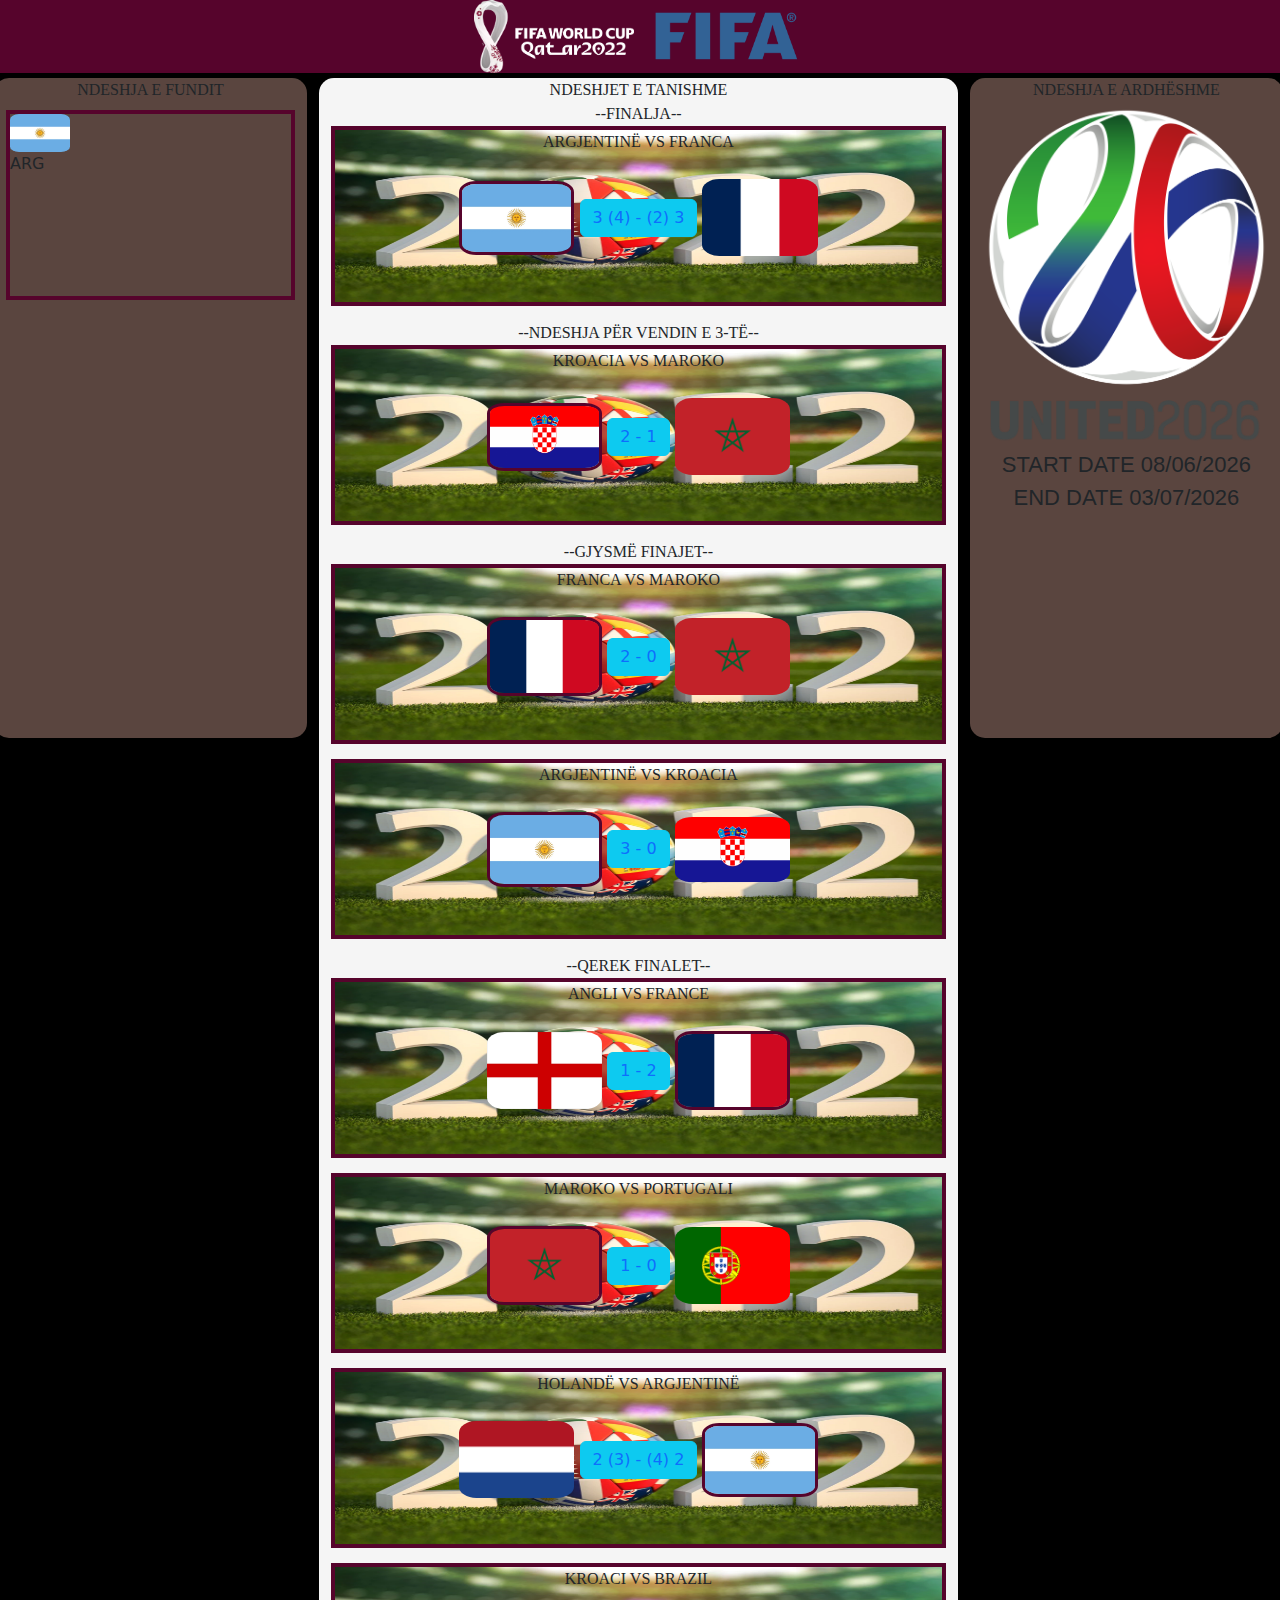
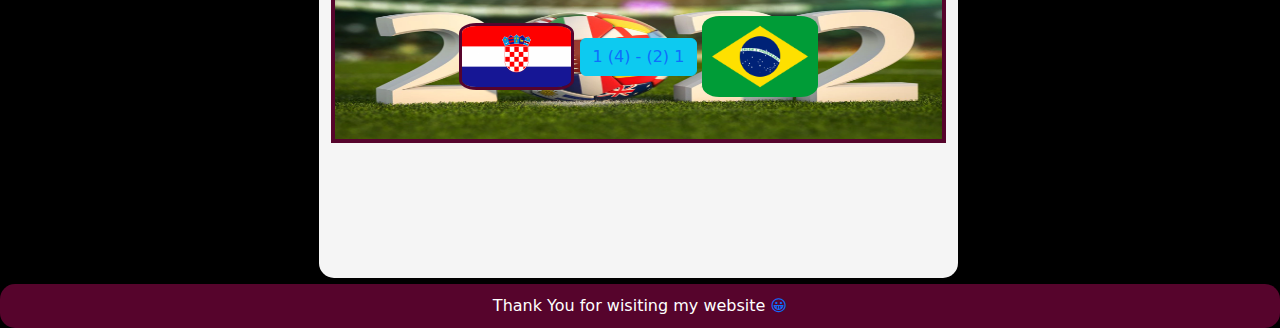
==== index.html @ ed60172e "Initial Commit" ====
<!DOCTYPE html>
<html lang="en">
  <head>
    <title>Katari 2022</title>
    <meta charset="utf-8">
    <link rel="stylesheet" href="Style.css">
    <link rel="stylesheet" href="bootstrap.css">
    <link rel="shortcut icon" href="Photos/FWCQ-2022.png">
    <meta name="viewport" content="width=device-width, initial-scale=1, shrink-to-fit=no">
    <!-- Google tag (gtag.js) -->
    <script async src="https://www.googletagmanager.com/gtag/js?id=G-WFWW0G0ND9"></script>
    <script>
      window.dataLayer = window.dataLayer || [];
      function gtag(){dataLayer.push(arguments);}
      gtag('js', new Date());

      gtag('config', 'G-WFWW0G0ND9');
    </script>
</head>
<body class="">

<div class="header">
	<a href="https://www.agonmustafa0.github.io/"><img id="header-logo" src="Photos/WorldCup.png"></a>
    <img id="Fifa-logo" src="Photos/FIFA.png">
</div>

<div class="row">
  <div class="column side"><p class="top-text">NDESHJA E FUNDIT</p>
    <div class="ndeshja-finale">
      <div class="arg-l">
        <img class="arg-l-final" src="Teams/Argentina/Flag.png">
          <p>ARG</p>
      </div>
    </div>
  </div>

  <div class="column middle"><p class="top-text">NDESHJET E TANISHME</p>
    <p class="teams-names">--FINALJA--</p>
    <div class="mid-games">
      <div class="box-mid-match">
        <p class="teams-names"> ARGJENTINË VS FRANCA</p>
          <div class="tm-and-res">
            <div class="home-team-mid">
              <img class="team-winner" src="Teams/Argentina/Flag.png">
            </div>
            <div class="result-box-button">
              <p class="button-res">
                <button type="button" class="btn btn-info"><a href="Argjentina-VS-Franca\Index.html" target="_blank">3 (4) - (2) 3</a></button>
              </p>
            </div>
            <div class="away-team-mid">
              <img class="team-losser" src="Teams/France/Flag.png">
            </div>
          </div>
      </div>
    </div>
    <p class="teams-names">--NDESHJA PËR VENDIN E 3-TË--</p>
    <div class="mid-games">
      <div class="box-mid-match">
        <p class="teams-names"> KROACIA VS MAROKO</p>
          <div class="tm-and-res">
            <div class="home-team-mid">
              <img class="team-winner" src="Teams/Croatia/Flag.png">
            </div>
            <div class="result-box-button">
              <p class="button-res">
                <button type="button" class="btn btn-info"><a href="#">2 - 1</a></button>
              </p>
            </div>
            <div class="away-team-mid">
              <img class="team-losser" src="Teams/Morocco/Flag.png">
            </div>
          </div>
      </div>
    </div>
    <p class="teams-names">--GJYSMË FINAJET--</p>
    <div class="mid-games">
      <div class="box-mid-match">
        <p class="teams-names"> FRANCA VS MAROKO</p>
          <div class="tm-and-res">
            <div class="home-team-mid">
              <img class="team-winner" src="Teams/France/Flag.png">
            </div>
            <div class="result-box-button">
              <p class="button-res">
                <button type="button" class="btn btn-info"><a href="#">2 - 0</a></button>
              </p>
            </div>
            <div class="away-team-mid">
              <img class="team-losser" src="Teams/Morocco/Flag.png">
            </div>
          </div>
      </div>
    </div>
    <div class="mid-games">
      <div class="box-mid-match">
        <p class="teams-names"> ARGJENTINË VS KROACIA</p>
          <div class="tm-and-res">
            <div class="home-team-mid">
              <img class="team-winner" src="Teams/Argentina/Flag.png">
            </div>
            <div class="result-box-button">
              <p class="button-res">
                <button type="button" class="btn btn-info"><a href="#">3 - 0</a></button>
              </p>
            </div>
            <div class="away-team-mid">
              <img class="team-losser" src="Teams/Croatia/Flag.png">
            </div>
          </div>
      </div>
    </div>
    <p class="teams-names">--QEREK FINALET--</p>
    <div class="mid-games">
      <div class="box-mid-match">
        <p class="teams-names"> ANGLI VS FRANCE</p>
          <div class="tm-and-res">
            <div class="home-team-mid">
              <img class="team-losser" src="Teams/England/Flag.png">
            </div>
            <div class="result-box-button">
              <p class="button-res">
                <button type="button" class="btn btn-info"><a href="#">1 - 2</a></button>
              </p>
            </div>
            <div class="away-team-mid">
              <img class="team-winner" src="Teams/France/Flag.png">
            </div>
          </div>
      </div>
    </div>
    <div class="mid-games">
      <div class="box-mid-match">
        <p class="teams-names"> MAROKO VS PORTUGALI</p>
          <div class="tm-and-res">
            <div class="home-team-mid">
              <img class="team-winner" src="Teams/Morocco/Flag.png">
            </div>
            <div class="result-box-button">
              <p class="button-res">
                <button type="button" class="btn btn-info"><a href="#">1 - 0</a></button>
              </p>
            </div>
            <div class="away-team-mid">
              <img class="team-losser" src="Teams/Portugal/Flag.png">
            </div>
          </div>
      </div>
    </div><div class="mid-games">
      <div class="box-mid-match">
        <p class="teams-names"> HOLANDË VS ARGJENTINË</p>
          <div class="tm-and-res">
            <div class="home-team-mid">
              <img class="team-losser" src="Teams/Netherlands/Flag.png">
            </div>
            <div class="result-box-button">
              <p class="button-res">
                <button type="button" class="btn btn-info"><a href="#">2 (3) - (4) 2</a></button>
              </p>
            </div>
            <div class="away-team-mid">
              <img class="team-winner" src="Teams/Argentina/Flag.png">
            </div>
          </div>
      </div>
    </div>
    <div class="mid-games">
      <div class="box-mid-match">
        <p class="teams-names"> KROACI VS BRAZIL</p>
          <div class="tm-and-res">
            <div class="home-team-mid">
              <img class="team-winner" src="Teams/Croatia/Flag.png">
            </div>
            <div class="result-box-button">
              <p class="button-res">
                <button type="button" class="btn btn-info"><a href="#">1 (4) - (2) 1</a></button>
              </p>
            </div>
            <div class="away-team-mid">
              <img class="team-losser" src="Teams/Brazil/Flag.png">
            </div>
          </div>
      </div>
    </div>
  </div>

  <div class="column side"><p class="top-text">NDESHJA E ARDHËSHME</p>
    <div class="logo-dates-2026">
      <img id="wc-2026-logo" src="/Photos/wc-2026.png">
        <p id="dates-2026">START DATE 08/06/2026</p>
        <p id="dates-2026">END DATE 03/07/2026</p>
    </div>
  </div>
</div>

<div class="footer">
  <p class="footer-paragraph">Thank You for wisiting my website <a href="https://www.youtube.com/watch?v=dQw4w9WgXcQ" target="_blank"> &#128512;</a></p>
</div>

</body>
</html>
---- Style.css ----
* {
    box-sizing: border-box;
  }
  
  body {
    background-color: black !important;
  }
  
  .header {
    background-color: #56042C;
    padding: 0px;
    text-align: center;
    font-size: 35px;
    margin-bottom: 5px;
    width: 100%;
  }
  
  /* Create three unequal columns that floats next to each other */
  .column {
    float: left;
    height: 1800px;
    border-radius: 15px;
    margin: 6px;
  }
  
  /* Left and right column */
  .column.side {
    width: 24%;
    height: 660px;
    min-width: 10%;
    background-color: rgb(90, 69, 63);
  }
  
  /* Middle column */
  .column.middle {
    width: 49%;
    float: left;
    background-color: whitesmoke;
  }
  
  /* Clear floats after the columns */
  .row:after {
    content: "";
    display: table;
    clear: both;
    margin-right: 0 !important;
  }
  
  .footer {
    background-color: #56042C;
    padding: 10px;
    text-align: center;
    border: 10px;
    border-radius: 15px;
  }

  .top-text {
    text-align: center;
    margin: 0px;
    font-family: didot, serif;
    font-size: auto;
  }

  a:link { 
    text-decoration: none; 
  }

  p {
    margin: 0 !important;
  }

  .footer-paragraph {
    color: #fff;
  }

  .button-res {
    text-align: center;
  }

  .img {
    height: auto !important;
  }
  
  /* Responsive layout - makes the three columns stack on top of each other instead of next to each other */
  @media (max-width: 600px) {
    .column.side, .column.middle {
      width: 100%;
    }
  }


  #header-logo {
    width: 160px;
  }

  #Fifa-logo {
    width: 160px;
  }

  .mid-games {
    border: 4px solid #56042C;
    height: 10%;
    margin-bottom: 15px;
    background-image: url(Background-images/back-img.jpeg);
    background-size: 100% 100%;
  }

  .teams-names {
    font-family: bradley hand, cursive;
    text-align: center;
  }

  .home-team-mid {
    text-align: middle;
    width: 19%;
    max-width: 150px;
    display: inline-block;
    position: relative;
  }

  .away-team-mid {
    text-align: right;
    width: 19%;
    max-width: 150px;
    display: inline-block;
  }

  .button-info-mid {
    text-align: center;
  }

  .box-mid-match {
    width: 100%;
    max-width: 100%;
    height: 100%;
    max-height: 100%;
    text-align: center;
  }

  .team-losser {
    height: auto;
    max-height: 100%;
    width: auto;
    max-width: 100%;
    border-radius: 15%;
  }

  .team-winner {
    height: auto;
    max-height: 100%;
    width: auto;
    max-width: 100%;
    border-radius: 15%;
    border: 3px #56042C solid;
    text-align: center;
  }

  .result-box-button {
    display: inline-table;
    align-items: middle !important;
    text-align: center;
    width: auto;
    height: auto;
  }

  .button-info-mid {
    display: inline;
    text-align: top;
  }

  .tm-and-res {
    position: relative;
    top: 15%;
  }

  .bck-img {
    background-image: inherit;
  }

  #wc-2026-logo {
    max-width: 100%;
    text-align: center;
    margin-top:;
  }

  #dates-2026 {
    font-family: 'Kelson Bold', sans-serif;
    font-size: 22px;
    margin-top: 30px 0 30px 0;
    text-align: center;
  }

  .logo-dates-2026 {
    text-align: center;
  }

  .arg-l-final {
    width: 60px;
    border-radius: 15%;
  }

  .ndeshja-finale {
    border: 4px solid #56042C;
    height: 190px;
    margin-top: 3%;
  }

  .arg-l {
    text-align: left;
  }
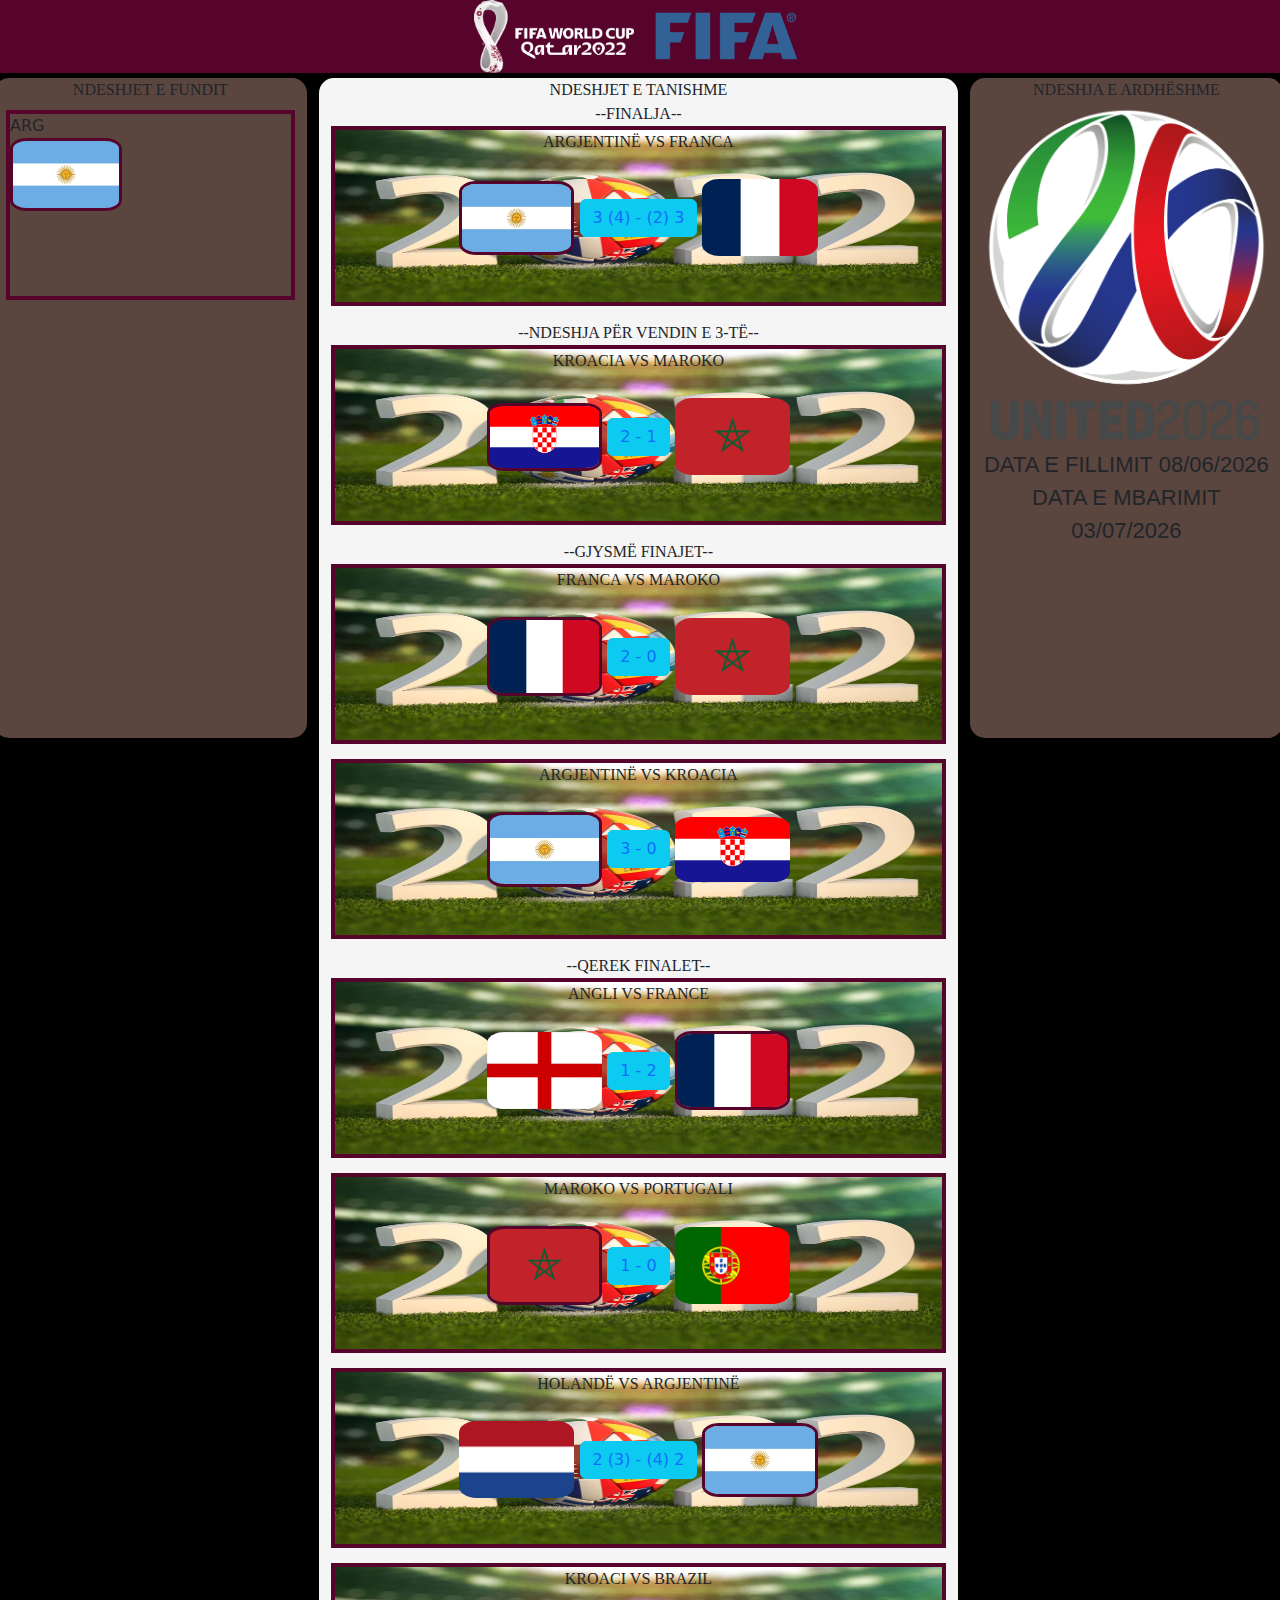
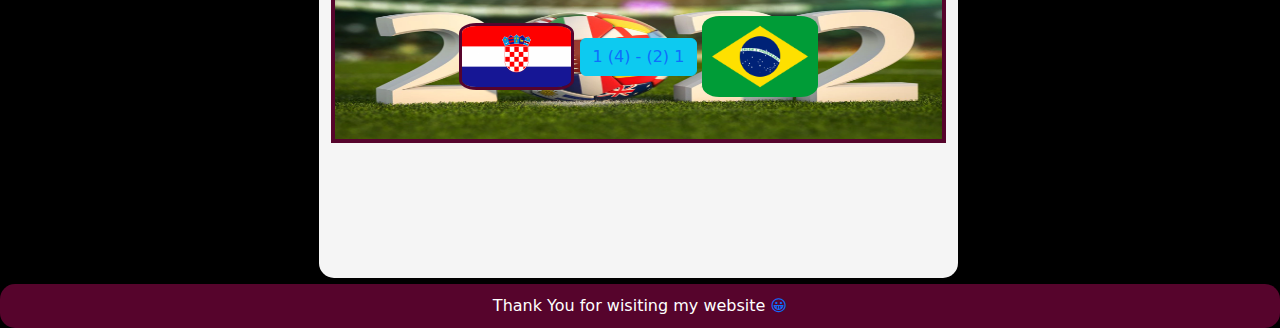
==== commit 89934951: "Initial commit" ====
--- a/index.html
+++ b/index.html
@@ -20,16 +20,16 @@
 <body class="">
 
 <div class="header">
-	<a href="https://www.agonmustafa0.github.io/"><img id="header-logo" src="Photos/WorldCup.png"></a>
+	<a href="#"><img id="header-logo" src="Photos/WorldCup.png"></a>
     <img id="Fifa-logo" src="Photos/FIFA.png">
 </div>
 
 <div class="row">
-  <div class="column side"><p class="top-text">NDESHJA E FUNDIT</p>
-    <div class="ndeshja-finale">
+  <div class="column side"><p class="top-text">NDESHJET E FUNDIT</p>
+    <div class="left-side-box">
+      <p>ARG</p>
       <div class="arg-l">
-        <img class="arg-l-final" src="Teams/Argentina/Flag.png">
-          <p>ARG</p>
+        <img class="team-winner-left-side" src="Teams/Argentina/Flag.png">
       </div>
     </div>
   </div>
@@ -45,7 +45,7 @@
             </div>
             <div class="result-box-button">
               <p class="button-res">
-                <button type="button" class="btn btn-info"><a href="Argjentina-VS-Franca\Index.html" target="_blank">3 (4) - (2) 3</a></button>
+                <button type="button" class="btn btn-info"><a href="Argjentina-VS-Franca.html" target="_blank">3 (4) - (2) 3</a></button>
               </p>
             </div>
             <div class="away-team-mid">
@@ -187,8 +187,8 @@
   <div class="column side"><p class="top-text">NDESHJA E ARDHËSHME</p>
     <div class="logo-dates-2026">
       <img id="wc-2026-logo" src="/Photos/wc-2026.png">
-        <p id="dates-2026">START DATE 08/06/2026</p>
-        <p id="dates-2026">END DATE 03/07/2026</p>
+        <p id="dates-2026">DATA E FILLIMIT 08/06/2026</p>
+        <p id="dates-2026">DATA E MBARIMIT 03/07/2026</p>
     </div>
   </div>
 </div>
--- a/Style.css
+++ b/Style.css
@@ -177,6 +177,16 @@
     background-image: inherit;
   }
 
+  .mid-games-info {
+    border: 4px solid #56042C;
+    height: 95%;
+    margin-bottom: 15px;
+    background-image: url(Background-images/back-img.jpeg);
+    background-size: 100%;
+    position: relative;
+    top: 1%;
+  }
+
   #wc-2026-logo {
     max-width: 100%;
     text-align: center;
@@ -192,19 +202,25 @@
 
   .logo-dates-2026 {
     text-align: center;
-  }
-
-  .arg-l-final {
-    width: 60px;
-    border-radius: 15%;
-  }
-
-  .ndeshja-finale {
+    height: 30%;
+  }
+
+  .left-side-box {
     border: 4px solid #56042C;
     height: 190px;
     margin-top: 3%;
   }
 
+  .team-winner-left-side {
+    height: auto;
+    max-height: 40%;
+    width: auto;
+    max-width: 40%;
+    border-radius: 15%;
+    border: 3px #56042C solid;
+    text-align: center;
+  }
+
   .arg-l {
     text-align: left;
   }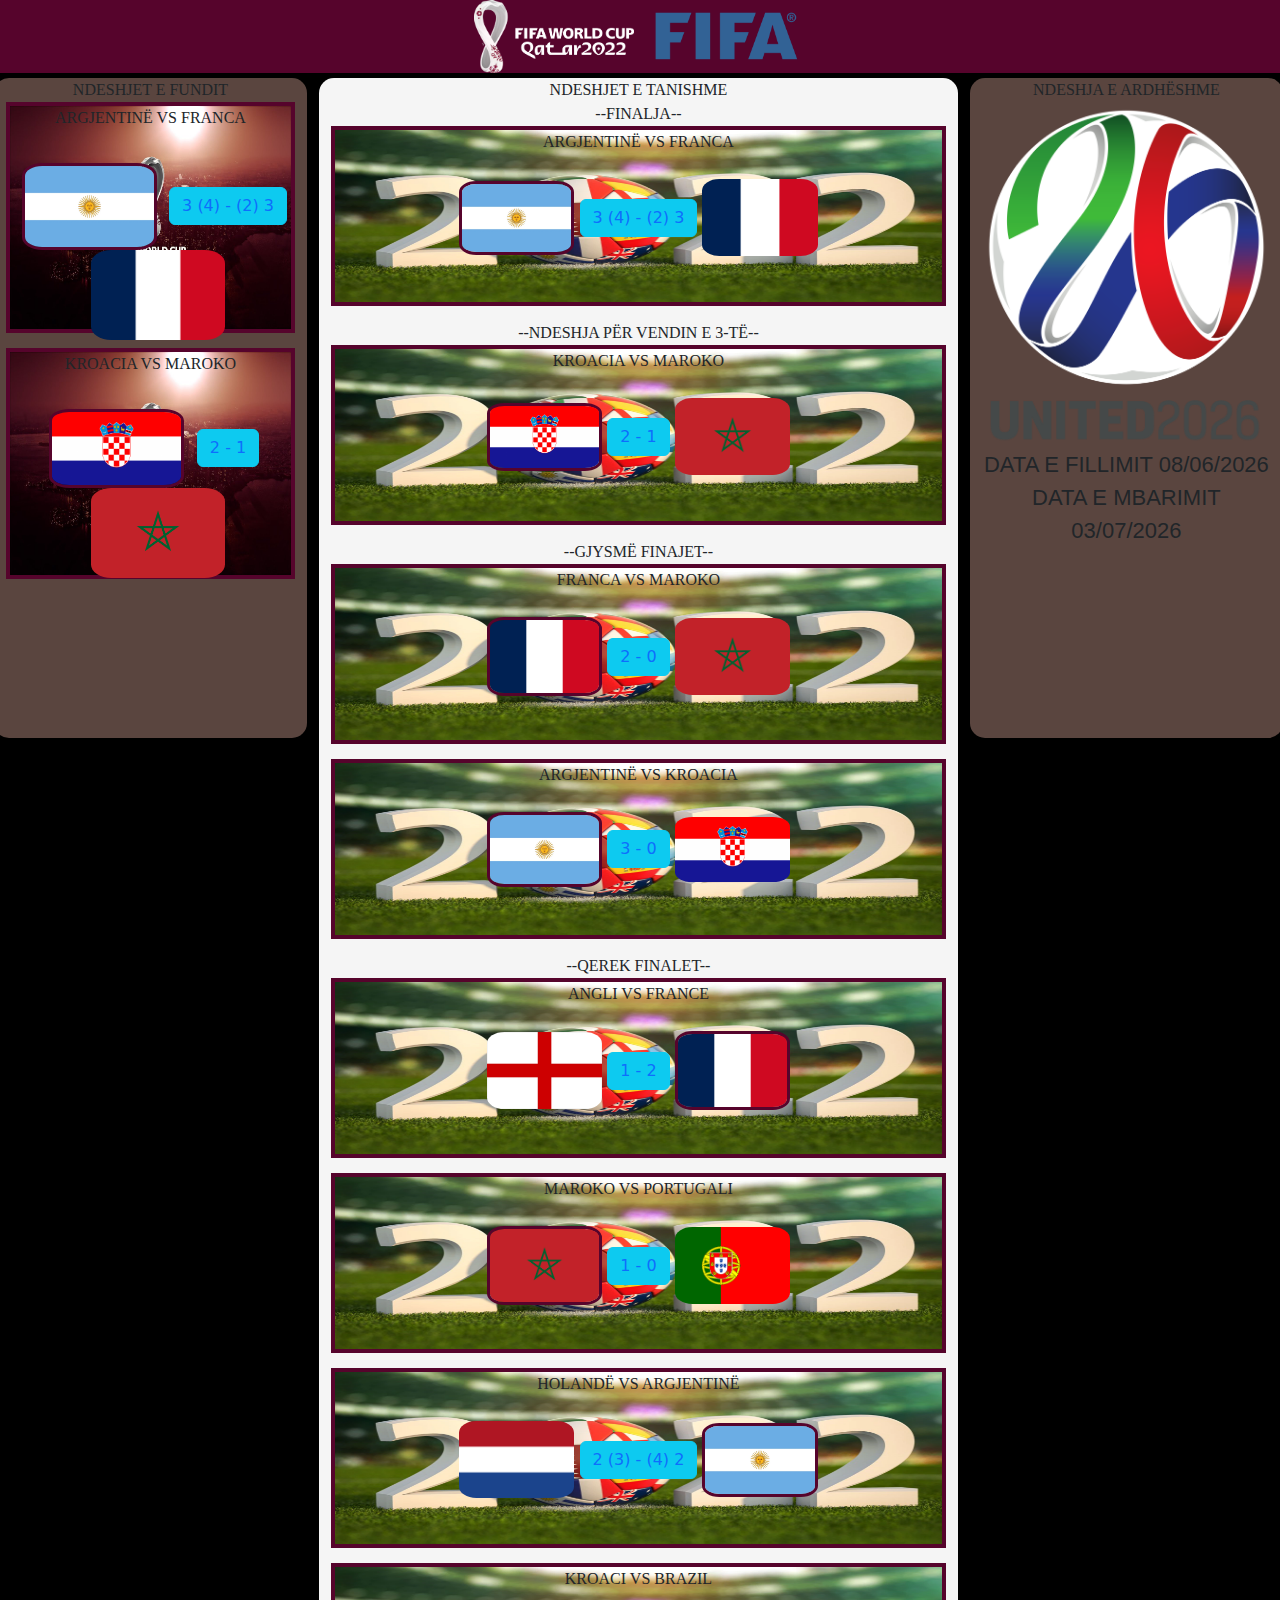
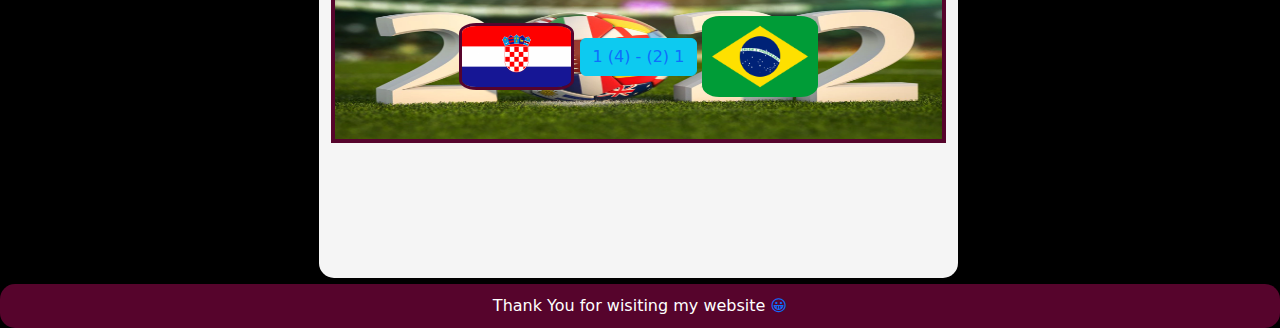
==== commit 908110d9: "Initial commit" ====
--- a/index.html
+++ b/index.html
@@ -17,7 +17,7 @@
       gtag('config', 'G-WFWW0G0ND9');
     </script>
 </head>
-<body class="">
+<body id="katari-2022">
 
 <div class="header">
 	<a href="#"><img id="header-logo" src="Photos/WorldCup.png"></a>
@@ -26,10 +26,40 @@
 
 <div class="row">
   <div class="column side"><p class="top-text">NDESHJET E FUNDIT</p>
-    <div class="left-side-box">
-      <p>ARG</p>
-      <div class="arg-l">
-        <img class="team-winner-left-side" src="Teams/Argentina/Flag.png">
+    <div class="left-games">
+      <div class="left-side-box">
+        <p class="teams-names"> ARGJENTINË VS FRANCA</p>
+          <div class="tm-and-res">
+            <div class="home-team-l">
+              <img class="team-winner-left-side" src="Teams/Argentina/Flag.png">
+            </div>
+            <div class="result-box-button">
+              <p class="button-res">
+                <button type="button" class="btn btn-info"><a href="Argjentina-VS-Franca.html" target="_blank">3 (4) - (2) 3</a></button>
+              </p>
+            </div>
+            <div class="away-team-l">
+              <img class="team-losser-left-side" src="Teams/France/Flag.png">
+            </div>
+          </div>
+      </div>
+    </div>
+    <div class="left-games">
+      <div class="left-side-box">
+        <p class="teams-names"> KROACIA VS MAROKO</p>
+          <div class="tm-and-res">
+            <div class="home-team-l">
+              <img class="team-winner-left-side" src="Teams/Croatia/Flag.png">
+            </div>
+            <div class="result-box-button">
+              <p class="button-res">
+                <button type="button" class="btn btn-info"><a href="Argjentina-VS-Franca.html" target="_blank">2 - 1</a></button>
+              </p>
+            </div>
+            <div class="away-team-l">
+              <img class="team-losser-left-side" src="Teams/Morocco/Flag.png">
+            </div>
+          </div>
       </div>
     </div>
   </div>
--- a/Style.css
+++ b/Style.css
@@ -31,7 +31,6 @@
     background-color: rgb(90, 69, 63);
   }
   
-  /* Middle column */
   .column.middle {
     width: 49%;
     float: left;
@@ -81,7 +80,6 @@
     height: auto !important;
   }
   
-  /* Responsive layout - makes the three columns stack on top of each other instead of next to each other */
   @media (max-width: 600px) {
     .column.side, .column.middle {
       width: 100%;
@@ -173,24 +171,9 @@
     top: 15%;
   }
 
-  .bck-img {
-    background-image: inherit;
-  }
-
-  .mid-games-info {
-    border: 4px solid #56042C;
-    height: 95%;
-    margin-bottom: 15px;
-    background-image: url(Background-images/back-img.jpeg);
-    background-size: 100%;
-    position: relative;
-    top: 1%;
-  }
-
   #wc-2026-logo {
     max-width: 100%;
     text-align: center;
-    margin-top:;
   }
 
   #dates-2026 {
@@ -205,22 +188,52 @@
     height: 30%;
   }
 
+  .left-games {
+    border: 4px solid #56042C;
+    height: 35%;
+    margin-bottom: 15px;
+    background-image: url(Background-images/bck.jpg);
+    background-size: 100% 100%;
+  }
+
+  .team-winner-left-side {
+    height: auto;
+    max-height: 90%;
+    width: auto;
+    max-width: 90%;
+    border-radius: 15%;
+    border: 3px #56042C solid;
+    text-align: center;
+  }
+
+  .team-losser-left-side {
+    height: auto;
+    max-height: 90%;
+    width: auto;
+    max-width: 90%;
+    border-radius: 15%;
+    text-align: center;
+  }
+
+  .home-team-l {
+    text-align: middle;
+    width: 95%;
+    max-width: 150px;
+    display: inline-block;
+    position: relative;
+  }
+
+  .away-team-l {
+    text-align: right;
+    width: 95%;
+    max-width: 150px;
+    display: inline-block;
+  }
+
   .left-side-box {
-    border: 4px solid #56042C;
-    height: 190px;
-    margin-top: 3%;
-  }
-
-  .team-winner-left-side {
-    height: auto;
-    max-height: 40%;
-    width: auto;
-    max-width: 40%;
-    border-radius: 15%;
-    border: 3px #56042C solid;
-    text-align: center;
-  }
-
-  .arg-l {
-    text-align: left;
+    width: 100%;
+    max-width: 100%;
+    height: 100%;
+    max-height: 100%;
+    text-align: center;
   }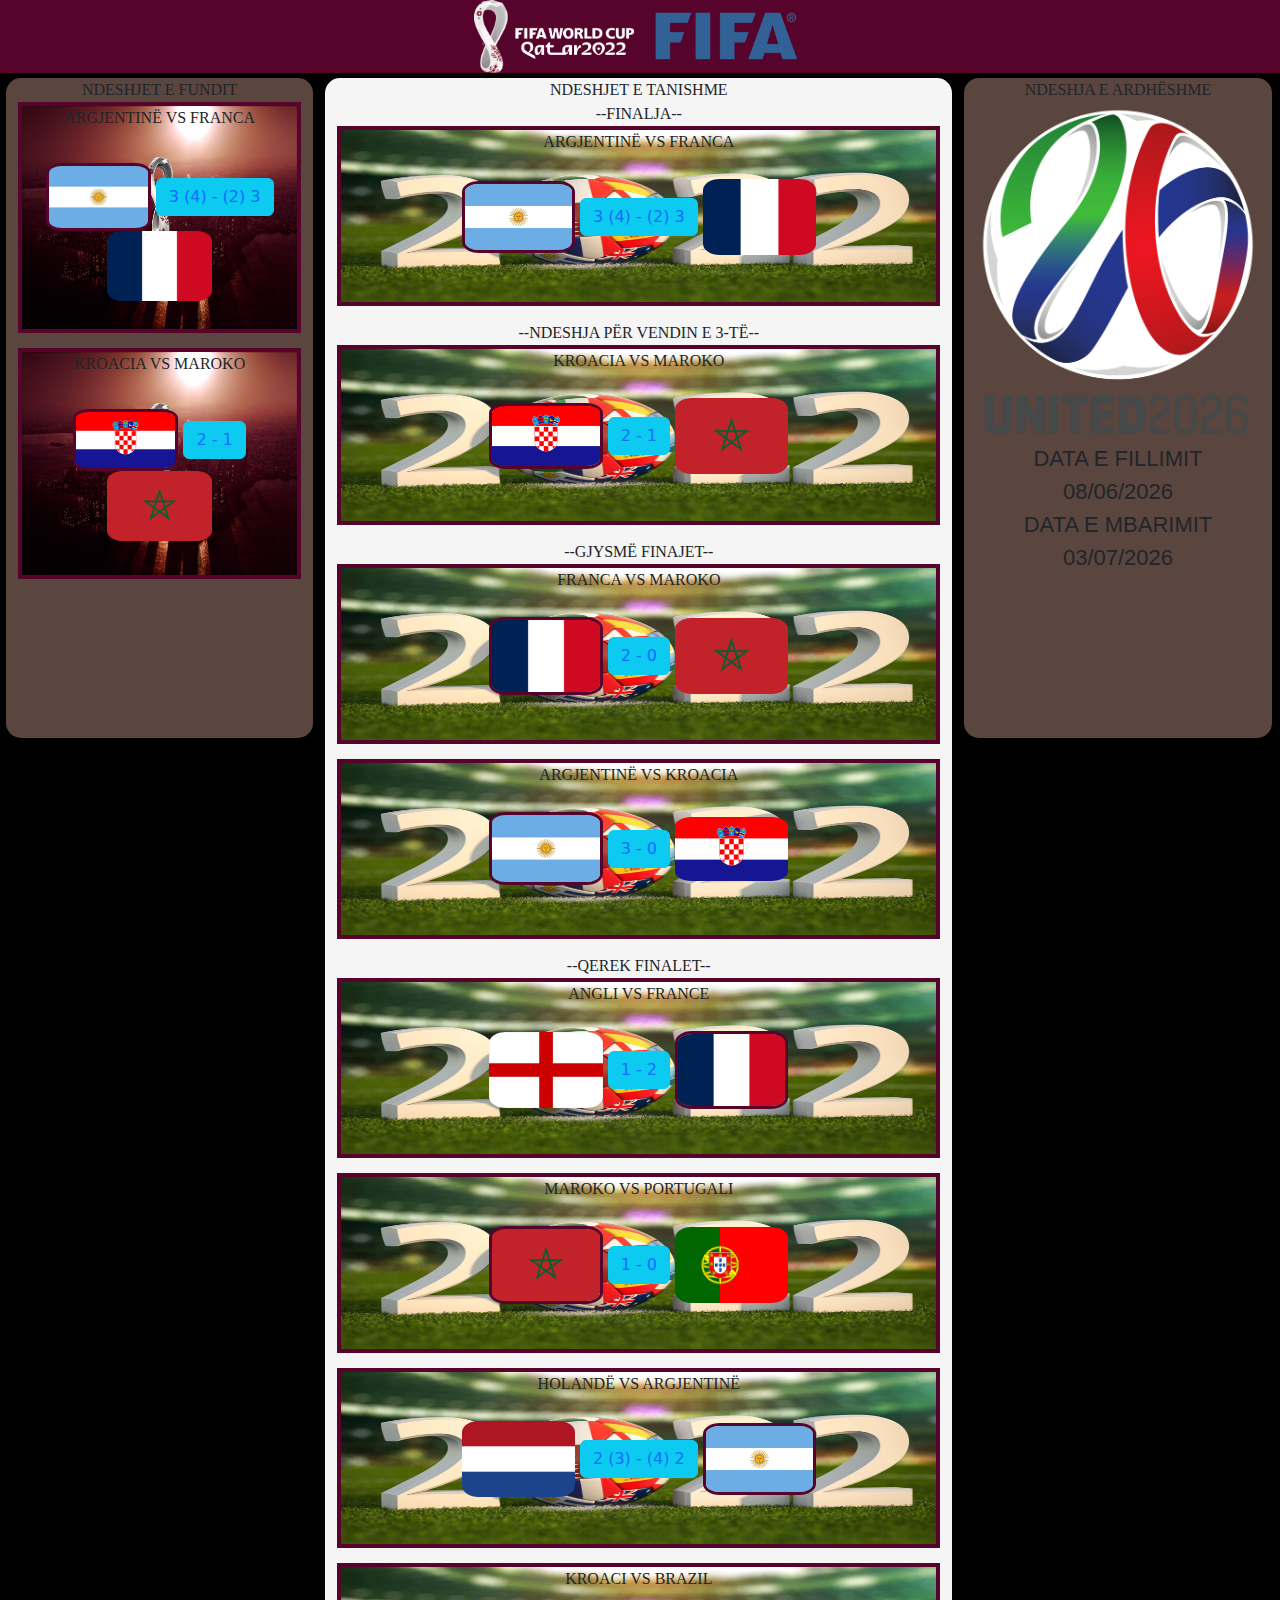
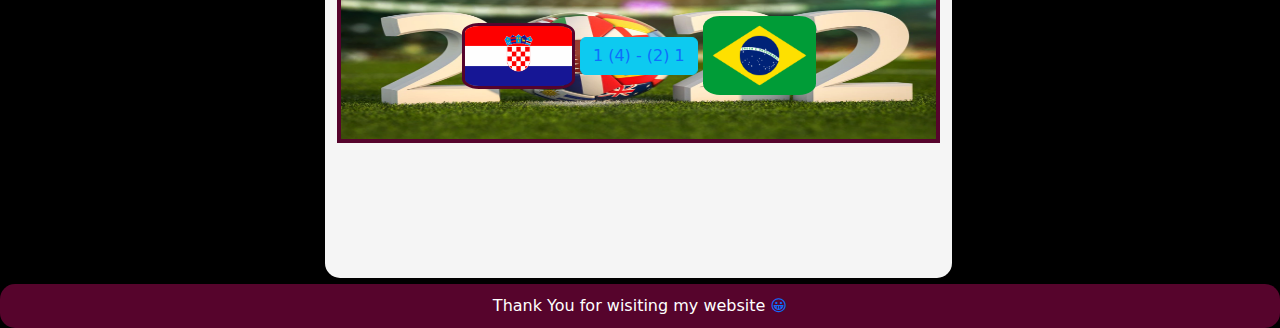
==== commit 2bc2db76: "Initial commit" ====
--- a/index.html
+++ b/index.html
@@ -29,7 +29,7 @@
     <div class="left-games">
       <div class="left-side-box">
         <p class="teams-names"> ARGJENTINË VS FRANCA</p>
-          <div class="tm-and-res">
+          <div class="tm-and-res-left">
             <div class="home-team-l">
               <img class="team-winner-left-side" src="Teams/Argentina/Flag.png">
             </div>
--- a/Style.css
+++ b/Style.css
@@ -14,8 +14,7 @@
     margin-bottom: 5px;
     width: 100%;
   }
-  
-  /* Create three unequal columns that floats next to each other */
+
   .column {
     float: left;
     height: 1800px;
@@ -23,7 +22,6 @@
     margin: 6px;
   }
   
-  /* Left and right column */
   .column.side {
     width: 24%;
     height: 660px;
@@ -42,7 +40,6 @@
     content: "";
     display: table;
     clear: both;
-    margin-right: 0 !important;
   }
   
   .footer {
@@ -109,15 +106,12 @@
   }
 
   .home-team-mid {
-    text-align: middle;
     width: 19%;
     max-width: 150px;
     display: inline-block;
-    position: relative;
   }
 
   .away-team-mid {
-    text-align: right;
     width: 19%;
     max-width: 150px;
     display: inline-block;
@@ -150,20 +144,13 @@
     max-width: 100%;
     border-radius: 15%;
     border: 3px #56042C solid;
-    text-align: center;
   }
 
   .result-box-button {
     display: inline-table;
-    align-items: middle !important;
-    text-align: center;
-    width: auto;
-    height: auto;
-  }
-
-  .button-info-mid {
-    display: inline;
-    text-align: top;
+    text-align: center;
+    width: auto;
+    height: auto;
   }
 
   .tm-and-res {
@@ -198,35 +185,31 @@
 
   .team-winner-left-side {
     height: auto;
-    max-height: 90%;
-    width: auto;
-    max-width: 90%;
+    width: auto;
+    max-width: 105px;
     border-radius: 15%;
     border: 3px #56042C solid;
-    text-align: center;
   }
 
   .team-losser-left-side {
     height: auto;
-    max-height: 90%;
-    width: auto;
-    max-width: 90%;
-    border-radius: 15%;
-    text-align: center;
+    max-height: 95%;
+    width: auto;
+    max-width: 105px;
+    border-radius: 15%;
   }
 
   .home-team-l {
-    text-align: middle;
-    width: 95%;
-    max-width: 150px;
-    display: inline-block;
-    position: relative;
+    height: auto;
+    max-height: 95%;
+    width: auto;
+    max-width: 95%;
+    display: inline-block;
   }
 
   .away-team-l {
-    text-align: right;
-    width: 95%;
-    max-width: 150px;
+    width: auto;
+    height: auto;
     display: inline-block;
   }
 
@@ -236,4 +219,9 @@
     height: 100%;
     max-height: 100%;
     text-align: center;
+  }
+
+  .tm-and-res-left {
+    position: relative;
+    top: 15%;
   }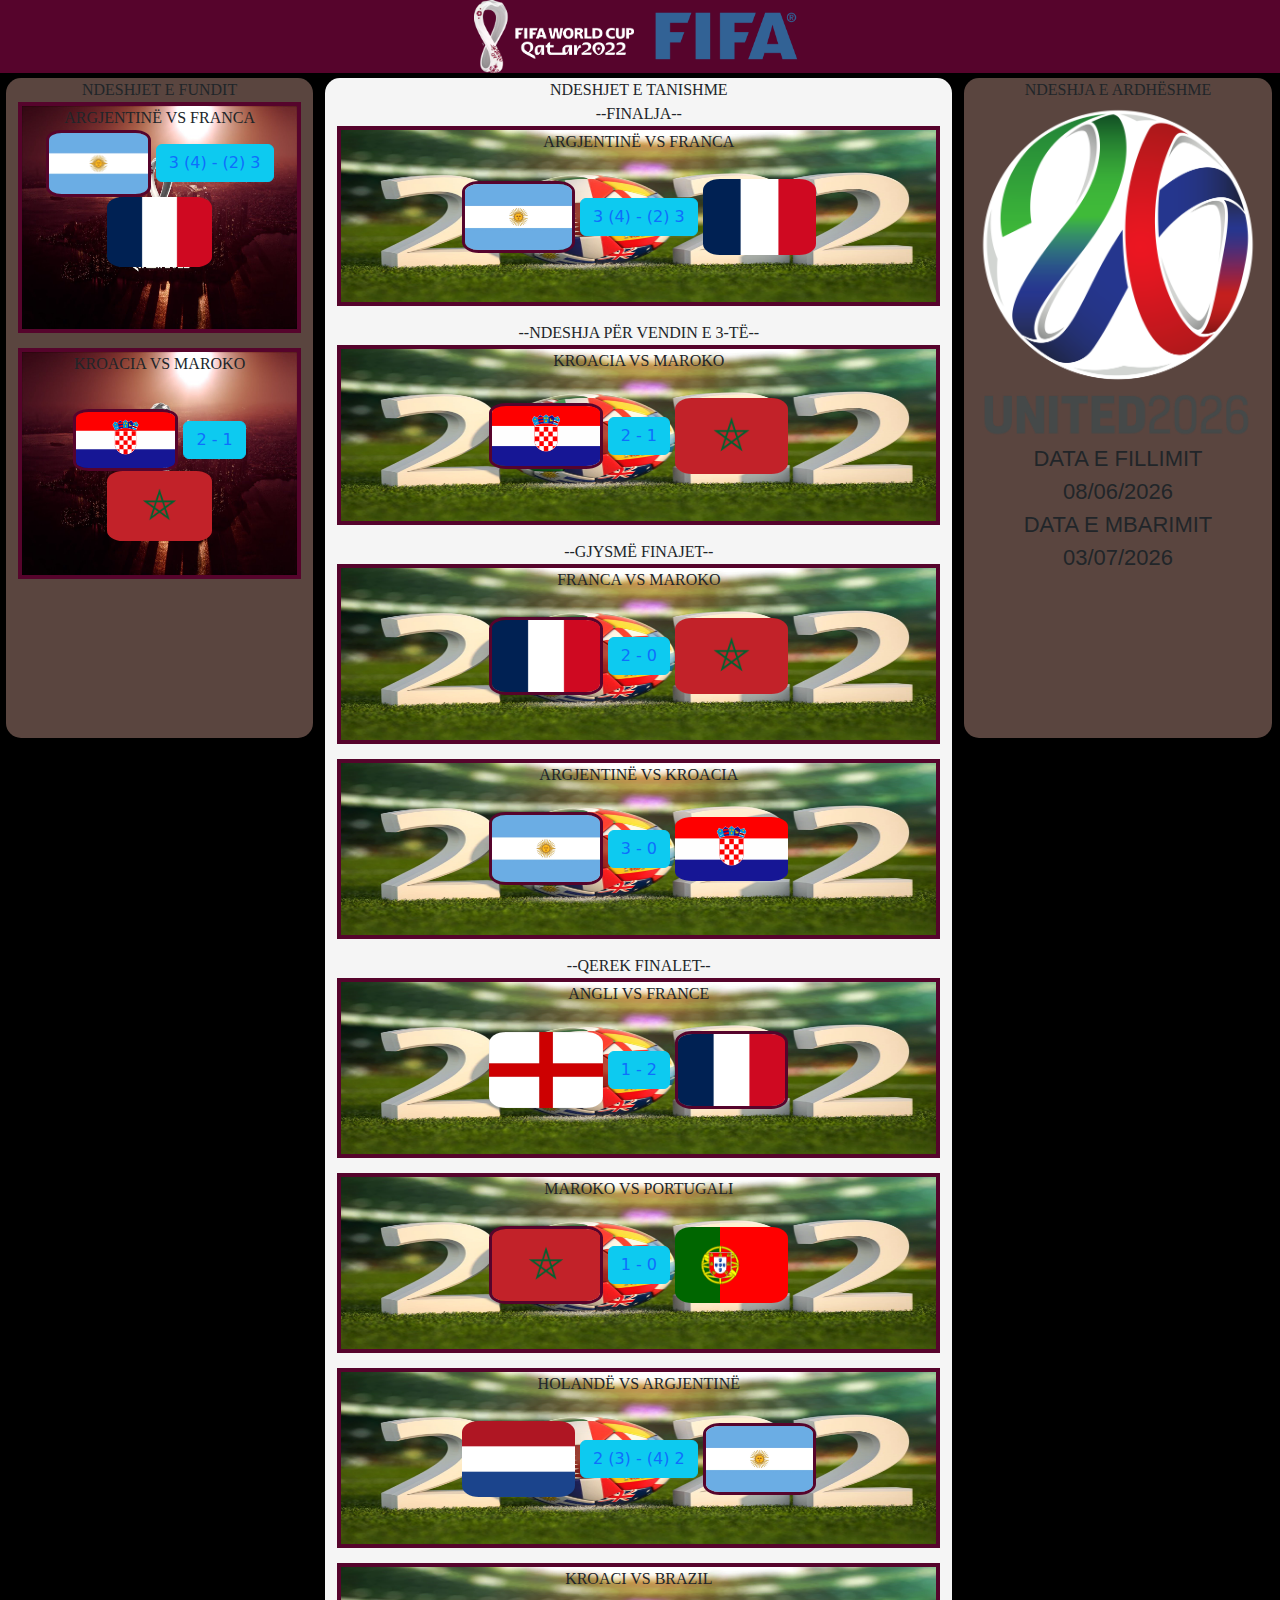
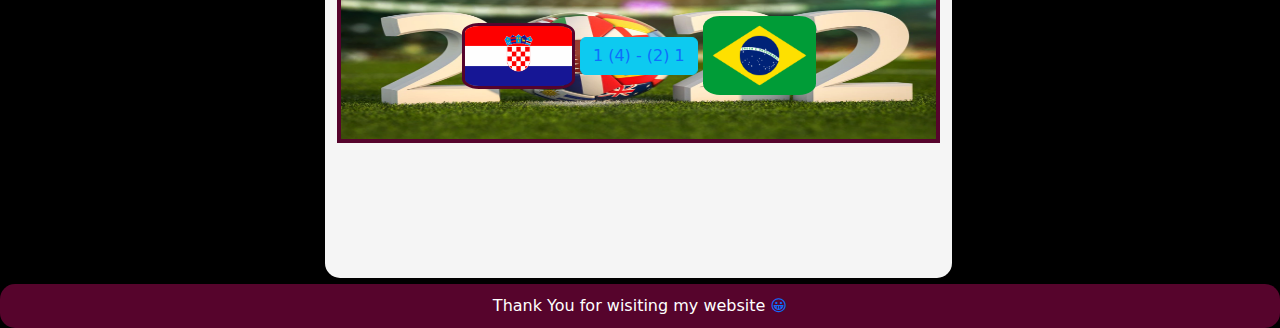
==== commit 6bf49d9d: "inirial commit" ====
--- a/index.html
+++ b/index.html
@@ -19,213 +19,213 @@
 </head>
 <body id="katari-2022">
 
-<div class="header">
-	<a href="#"><img id="header-logo" src="Photos/WorldCup.png"></a>
-    <img id="Fifa-logo" src="Photos/FIFA.png">
-</div>
-
-<div class="row">
-  <div class="column side"><p class="top-text">NDESHJET E FUNDIT</p>
-    <div class="left-games">
-      <div class="left-side-box">
-        <p class="teams-names"> ARGJENTINË VS FRANCA</p>
-          <div class="tm-and-res-left">
-            <div class="home-team-l">
-              <img class="team-winner-left-side" src="Teams/Argentina/Flag.png">
-            </div>
-            <div class="result-box-button">
-              <p class="button-res">
-                <button type="button" class="btn btn-info"><a href="Argjentina-VS-Franca.html" target="_blank">3 (4) - (2) 3</a></button>
-              </p>
-            </div>
-            <div class="away-team-l">
-              <img class="team-losser-left-side" src="Teams/France/Flag.png">
-            </div>
-          </div>
+  <div class="am-header">
+    <a href="#"><img id="am-header-logo" src="Photos/WorldCup.png"></a>
+      <img id="am-Fifa-logo" src="Photos/FIFA.png">
+  </div>
+
+  <div class="row">
+    <div class="column side"><p class="am-top-text">NDESHJET E FUNDIT</p>
+      <div class="am-left-games">
+        <div class="am-left-side-box">
+          <p class="am-teams-names"> ARGJENTINË VS FRANCA</p>
+            <div class="am-tm-and-res-left">
+              <div class="am-home-team-l">
+                <img class="am-team-winner-left-side" src="Teams/Argentina/Flag.png">
+              </div>
+              <div class="am-result-box-button">
+                <p class="am-button-res">
+                  <button type="button" class="btn btn-info"><a href="Argjentina-VS-Franca.html" target="_blank">3 (4) - (2) 3</a></button>
+                </p>
+              </div>
+              <div class="am-away-team-l">
+                <img class="am-team-losser-left-side" src="Teams/France/Flag.png">
+              </div>
+            </div>
+        </div>
+      </div>
+      <div class="am-left-games">
+        <div class="am-left-side-box">
+          <p class="am-teams-names"> KROACIA VS MAROKO</p>
+            <div class="am-tm-and-res">
+              <div class="am-home-team-l">
+                <img class="am-team-winner-left-side" src="Teams/Croatia/Flag.png">
+              </div>
+              <div class="am-result-box-button">
+                <p class="am-button-res">
+                  <button type="button" class="btn btn-info"><a href="Argjentina-VS-Franca.html" target="_blank">2 - 1</a></button>
+                </p>
+              </div>
+              <div class="am-away-team-l">
+                <img class="am-team-losser-left-side" src="Teams/Morocco/Flag.png">
+              </div>
+            </div>
+        </div>
       </div>
     </div>
-    <div class="left-games">
-      <div class="left-side-box">
-        <p class="teams-names"> KROACIA VS MAROKO</p>
-          <div class="tm-and-res">
-            <div class="home-team-l">
-              <img class="team-winner-left-side" src="Teams/Croatia/Flag.png">
-            </div>
-            <div class="result-box-button">
-              <p class="button-res">
-                <button type="button" class="btn btn-info"><a href="Argjentina-VS-Franca.html" target="_blank">2 - 1</a></button>
-              </p>
-            </div>
-            <div class="away-team-l">
-              <img class="team-losser-left-side" src="Teams/Morocco/Flag.png">
-            </div>
-          </div>
+
+    <div class="column middle"><p class="am-top-text">NDESHJET E TANISHME</p>
+      <p class="am-teams-names">--FINALJA--</p>
+      <div class="am-mid-games">
+        <div class="am-box-mid-match">
+          <p class="am-teams-names"> ARGJENTINË VS FRANCA</p>
+            <div class="am-tm-and-res">
+              <div class="am-home-team-mid">
+                <img class="am-team-winner" src="Teams/Argentina/Flag.png">
+              </div>
+              <div class="am-result-box-button">
+                <p class="am-button-res">
+                  <button type="button" class="btn btn-info"><a href="Argjentina-VS-Franca.html" target="_blank">3 (4) - (2) 3</a></button>
+                </p>
+              </div>
+              <div class="am-away-team-mid">
+                <img class="am-team-losser" src="Teams/France/Flag.png">
+              </div>
+            </div>
+        </div>
+      </div>
+      <p class="am-teams-names">--NDESHJA PËR VENDIN E 3-TË--</p>
+      <div class="am-mid-games">
+        <div class="am-box-mid-match">
+          <p class="am-teams-names"> KROACIA VS MAROKO</p>
+            <div class="am-tm-and-res">
+              <div class="am-home-team-mid">
+                <img class="am-team-winner" src="Teams/Croatia/Flag.png">
+              </div>
+              <div class="am-result-box-button">
+                <p class="am-button-res">
+                  <button type="button" class="btn btn-info"><a href="#">2 - 1</a></button>
+                </p>
+              </div>
+              <div class="am-away-team-mid">
+                <img class="am-team-losser" src="Teams/Morocco/Flag.png">
+              </div>
+            </div>
+        </div>
+      </div>
+      <p class="am-teams-names">--GJYSMË FINAJET--</p>
+      <div class="am-mid-games">
+        <div class="am-box-mid-match">
+          <p class="am-teams-names"> FRANCA VS MAROKO</p>
+            <div class="am-tm-and-res">
+              <div class="am-home-team-mid">
+                <img class="am-team-winner" src="Teams/France/Flag.png">
+              </div>
+              <div class="am-result-box-button">
+                <p class="am-button-res">
+                  <button type="button" class="btn btn-info"><a href="#">2 - 0</a></button>
+                </p>
+              </div>
+              <div class="am-away-team-mid">
+                <img class="am-team-losser" src="Teams/Morocco/Flag.png">
+              </div>
+            </div>
+        </div>
+      </div>
+      <div class="am-mid-games">
+        <div class="am-box-mid-match">
+          <p class="am-teams-names"> ARGJENTINË VS KROACIA</p>
+            <div class="am-tm-and-res">
+              <div class="am-home-team-mid">
+                <img class="am-team-winner" src="Teams/Argentina/Flag.png">
+              </div>
+              <div class="am-result-box-button">
+                <p class="am-button-res">
+                  <button type="button" class="btn btn-info"><a href="#">3 - 0</a></button>
+                </p>
+              </div>
+              <div class="am-away-team-mid">
+                <img class="am-team-losser" src="Teams/Croatia/Flag.png">
+              </div>
+            </div>
+        </div>
+      </div>
+      <p class="am-teams-names">--QEREK FINALET--</p>
+      <div class="am-mid-games">
+        <div class="am-box-mid-match">
+          <p class="am-teams-names"> ANGLI VS FRANCE</p>
+            <div class="am-tm-and-res">
+              <div class="am-home-team-mid">
+                <img class="am-team-losser" src="Teams/England/Flag.png">
+              </div>
+              <div class="am-result-box-button">
+                <p class="am-button-res">
+                  <button type="button" class="btn btn-info"><a href="#">1 - 2</a></button>
+                </p>
+              </div>
+              <div class="am-away-team-mid">
+                <img class="am-team-winner" src="Teams/France/Flag.png">
+              </div>
+            </div>
+        </div>
+      </div>
+      <div class="am-mid-games">
+        <div class="am-box-mid-match">
+          <p class="am-teams-names"> MAROKO VS PORTUGALI</p>
+            <div class="am-tm-and-res">
+              <div class="am-home-team-mid">
+                <img class="am-team-winner" src="Teams/Morocco/Flag.png">
+              </div>
+              <div class="am-result-box-button">
+                <p class="am-button-res">
+                  <button type="button" class="btn btn-info"><a href="#">1 - 0</a></button>
+                </p>
+              </div>
+              <div class="am-away-team-mid">
+                <img class="am-team-losser" src="Teams/Portugal/Flag.png">
+              </div>
+            </div>
+        </div>
+      </div><div class="am-mid-games">
+        <div class="am-box-mid-match">
+          <p class="am-teams-names"> HOLANDË VS ARGJENTINË</p>
+            <div class="am-tm-and-res">
+              <div class="am-home-team-mid">
+                <img class="am-team-losser" src="Teams/Netherlands/Flag.png">
+              </div>
+              <div class="am-result-box-button">
+                <p class="am-button-res">
+                  <button type="button" class="btn btn-info"><a href="#">2 (3) - (4) 2</a></button>
+                </p>
+              </div>
+              <div class="am-away-team-mid">
+                <img class="am-team-winner" src="Teams/Argentina/Flag.png">
+              </div>
+            </div>
+        </div>
+      </div>
+      <div class="am-mid-games">
+        <div class="am-box-mid-match">
+          <p class="am-teams-names"> KROACI VS BRAZIL</p>
+            <div class="am-tm-and-res">
+              <div class="am-home-team-mid">
+                <img class="am-team-winner" src="Teams/Croatia/Flag.png">
+              </div>
+              <div class="am-result-box-button">
+                <p class="am-button-res">
+                  <button type="button" class="btn btn-info"><a href="#">1 (4) - (2) 1</a></button>
+                </p>
+              </div>
+              <div class="am-away-team-mid">
+                <img class="am-team-losser" src="Teams/Brazil/Flag.png">
+              </div>
+            </div>
+        </div>
+      </div>
+    </div>
+
+    <div class="column side"><p class="am-top-text">NDESHJA E ARDHËSHME</p>
+      <div class="am-logo-dates-2026">
+        <img id="wc-2026-logo" src="/Photos/wc-2026.png">
+          <p id="dates-2026">DATA E FILLIMIT 08/06/2026</p>
+          <p id="dates-2026">DATA E MBARIMIT 03/07/2026</p>
       </div>
     </div>
   </div>
 
-  <div class="column middle"><p class="top-text">NDESHJET E TANISHME</p>
-    <p class="teams-names">--FINALJA--</p>
-    <div class="mid-games">
-      <div class="box-mid-match">
-        <p class="teams-names"> ARGJENTINË VS FRANCA</p>
-          <div class="tm-and-res">
-            <div class="home-team-mid">
-              <img class="team-winner" src="Teams/Argentina/Flag.png">
-            </div>
-            <div class="result-box-button">
-              <p class="button-res">
-                <button type="button" class="btn btn-info"><a href="Argjentina-VS-Franca.html" target="_blank">3 (4) - (2) 3</a></button>
-              </p>
-            </div>
-            <div class="away-team-mid">
-              <img class="team-losser" src="Teams/France/Flag.png">
-            </div>
-          </div>
-      </div>
-    </div>
-    <p class="teams-names">--NDESHJA PËR VENDIN E 3-TË--</p>
-    <div class="mid-games">
-      <div class="box-mid-match">
-        <p class="teams-names"> KROACIA VS MAROKO</p>
-          <div class="tm-and-res">
-            <div class="home-team-mid">
-              <img class="team-winner" src="Teams/Croatia/Flag.png">
-            </div>
-            <div class="result-box-button">
-              <p class="button-res">
-                <button type="button" class="btn btn-info"><a href="#">2 - 1</a></button>
-              </p>
-            </div>
-            <div class="away-team-mid">
-              <img class="team-losser" src="Teams/Morocco/Flag.png">
-            </div>
-          </div>
-      </div>
-    </div>
-    <p class="teams-names">--GJYSMË FINAJET--</p>
-    <div class="mid-games">
-      <div class="box-mid-match">
-        <p class="teams-names"> FRANCA VS MAROKO</p>
-          <div class="tm-and-res">
-            <div class="home-team-mid">
-              <img class="team-winner" src="Teams/France/Flag.png">
-            </div>
-            <div class="result-box-button">
-              <p class="button-res">
-                <button type="button" class="btn btn-info"><a href="#">2 - 0</a></button>
-              </p>
-            </div>
-            <div class="away-team-mid">
-              <img class="team-losser" src="Teams/Morocco/Flag.png">
-            </div>
-          </div>
-      </div>
-    </div>
-    <div class="mid-games">
-      <div class="box-mid-match">
-        <p class="teams-names"> ARGJENTINË VS KROACIA</p>
-          <div class="tm-and-res">
-            <div class="home-team-mid">
-              <img class="team-winner" src="Teams/Argentina/Flag.png">
-            </div>
-            <div class="result-box-button">
-              <p class="button-res">
-                <button type="button" class="btn btn-info"><a href="#">3 - 0</a></button>
-              </p>
-            </div>
-            <div class="away-team-mid">
-              <img class="team-losser" src="Teams/Croatia/Flag.png">
-            </div>
-          </div>
-      </div>
-    </div>
-    <p class="teams-names">--QEREK FINALET--</p>
-    <div class="mid-games">
-      <div class="box-mid-match">
-        <p class="teams-names"> ANGLI VS FRANCE</p>
-          <div class="tm-and-res">
-            <div class="home-team-mid">
-              <img class="team-losser" src="Teams/England/Flag.png">
-            </div>
-            <div class="result-box-button">
-              <p class="button-res">
-                <button type="button" class="btn btn-info"><a href="#">1 - 2</a></button>
-              </p>
-            </div>
-            <div class="away-team-mid">
-              <img class="team-winner" src="Teams/France/Flag.png">
-            </div>
-          </div>
-      </div>
-    </div>
-    <div class="mid-games">
-      <div class="box-mid-match">
-        <p class="teams-names"> MAROKO VS PORTUGALI</p>
-          <div class="tm-and-res">
-            <div class="home-team-mid">
-              <img class="team-winner" src="Teams/Morocco/Flag.png">
-            </div>
-            <div class="result-box-button">
-              <p class="button-res">
-                <button type="button" class="btn btn-info"><a href="#">1 - 0</a></button>
-              </p>
-            </div>
-            <div class="away-team-mid">
-              <img class="team-losser" src="Teams/Portugal/Flag.png">
-            </div>
-          </div>
-      </div>
-    </div><div class="mid-games">
-      <div class="box-mid-match">
-        <p class="teams-names"> HOLANDË VS ARGJENTINË</p>
-          <div class="tm-and-res">
-            <div class="home-team-mid">
-              <img class="team-losser" src="Teams/Netherlands/Flag.png">
-            </div>
-            <div class="result-box-button">
-              <p class="button-res">
-                <button type="button" class="btn btn-info"><a href="#">2 (3) - (4) 2</a></button>
-              </p>
-            </div>
-            <div class="away-team-mid">
-              <img class="team-winner" src="Teams/Argentina/Flag.png">
-            </div>
-          </div>
-      </div>
-    </div>
-    <div class="mid-games">
-      <div class="box-mid-match">
-        <p class="teams-names"> KROACI VS BRAZIL</p>
-          <div class="tm-and-res">
-            <div class="home-team-mid">
-              <img class="team-winner" src="Teams/Croatia/Flag.png">
-            </div>
-            <div class="result-box-button">
-              <p class="button-res">
-                <button type="button" class="btn btn-info"><a href="#">1 (4) - (2) 1</a></button>
-              </p>
-            </div>
-            <div class="away-team-mid">
-              <img class="team-losser" src="Teams/Brazil/Flag.png">
-            </div>
-          </div>
-      </div>
-    </div>
+  <div class="am-footer">
+    <p class="am-footer-paragraph">Thank You for wisiting my website <a href="https://www.youtube.com/watch?v=dQw4w9WgXcQ" target="_blank"> &#128512;</a></p>
   </div>
-
-  <div class="column side"><p class="top-text">NDESHJA E ARDHËSHME</p>
-    <div class="logo-dates-2026">
-      <img id="wc-2026-logo" src="/Photos/wc-2026.png">
-        <p id="dates-2026">DATA E FILLIMIT 08/06/2026</p>
-        <p id="dates-2026">DATA E MBARIMIT 03/07/2026</p>
-    </div>
-  </div>
-</div>
-
-<div class="footer">
-  <p class="footer-paragraph">Thank You for wisiting my website <a href="https://www.youtube.com/watch?v=dQw4w9WgXcQ" target="_blank"> &#128512;</a></p>
-</div>
 
 </body>
 </html>
--- a/Style.css
+++ b/Style.css
@@ -6,7 +6,7 @@
     background-color: black !important;
   }
   
-  .header {
+  .am-header {
     background-color: #56042C;
     padding: 0px;
     text-align: center;
@@ -35,14 +35,13 @@
     background-color: whitesmoke;
   }
   
-  /* Clear floats after the columns */
   .row:after {
     content: "";
     display: table;
     clear: both;
   }
   
-  .footer {
+  .am-footer {
     background-color: #56042C;
     padding: 10px;
     text-align: center;
@@ -50,7 +49,7 @@
     border-radius: 15px;
   }
 
-  .top-text {
+  .am-top-text {
     text-align: center;
     margin: 0px;
     font-family: didot, serif;
@@ -65,11 +64,11 @@
     margin: 0 !important;
   }
 
-  .footer-paragraph {
+  .am-footer-paragraph {
     color: #fff;
   }
 
-  .button-res {
+  .am-button-res {
     text-align: center;
   }
 
@@ -84,15 +83,15 @@
   }
 
 
-  #header-logo {
+  #am-header-logo {
     width: 160px;
   }
 
-  #Fifa-logo {
+  #am-Fifa-logo {
     width: 160px;
   }
 
-  .mid-games {
+  .am-mid-games {
     border: 4px solid #56042C;
     height: 10%;
     margin-bottom: 15px;
@@ -100,28 +99,24 @@
     background-size: 100% 100%;
   }
 
-  .teams-names {
+  .am-teams-names {
     font-family: bradley hand, cursive;
     text-align: center;
   }
 
-  .home-team-mid {
+  .am-home-team-mid {
     width: 19%;
     max-width: 150px;
     display: inline-block;
   }
 
-  .away-team-mid {
+  .am-away-team-mid {
     width: 19%;
     max-width: 150px;
     display: inline-block;
   }
 
-  .button-info-mid {
-    text-align: center;
-  }
-
-  .box-mid-match {
+  .am-box-mid-match {
     width: 100%;
     max-width: 100%;
     height: 100%;
@@ -129,15 +124,15 @@
     text-align: center;
   }
 
-  .team-losser {
-    height: auto;
-    max-height: 100%;
-    width: auto;
-    max-width: 100%;
-    border-radius: 15%;
-  }
-
-  .team-winner {
+  .am-team-losser {
+    height: auto;
+    max-height: 100%;
+    width: auto;
+    max-width: 100%;
+    border-radius: 15%;
+  }
+
+  .am-team-winner {
     height: auto;
     max-height: 100%;
     width: auto;
@@ -146,14 +141,14 @@
     border: 3px #56042C solid;
   }
 
-  .result-box-button {
+  .am-result-box-button {
     display: inline-table;
     text-align: center;
     width: auto;
     height: auto;
   }
 
-  .tm-and-res {
+  .am-tm-and-res {
     position: relative;
     top: 15%;
   }
@@ -170,12 +165,12 @@
     text-align: center;
   }
 
-  .logo-dates-2026 {
+  .am-logo-dates-2026 {
     text-align: center;
     height: 30%;
   }
 
-  .left-games {
+  .am-left-games {
     border: 4px solid #56042C;
     height: 35%;
     margin-bottom: 15px;
@@ -183,7 +178,7 @@
     background-size: 100% 100%;
   }
 
-  .team-winner-left-side {
+  .am-team-winner-left-side {
     height: auto;
     width: auto;
     max-width: 105px;
@@ -191,7 +186,7 @@
     border: 3px #56042C solid;
   }
 
-  .team-losser-left-side {
+  .am-team-losser-left-side {
     height: auto;
     max-height: 95%;
     width: auto;
@@ -199,7 +194,7 @@
     border-radius: 15%;
   }
 
-  .home-team-l {
+  .am-home-team-l {
     height: auto;
     max-height: 95%;
     width: auto;
@@ -207,13 +202,13 @@
     display: inline-block;
   }
 
-  .away-team-l {
-    width: auto;
-    height: auto;
-    display: inline-block;
-  }
-
-  .left-side-box {
+  .am-away-team-l {
+    width: auto;
+    height: auto;
+    display: inline-block;
+  }
+
+  .am-left-side-box {
     width: 100%;
     max-width: 100%;
     height: 100%;
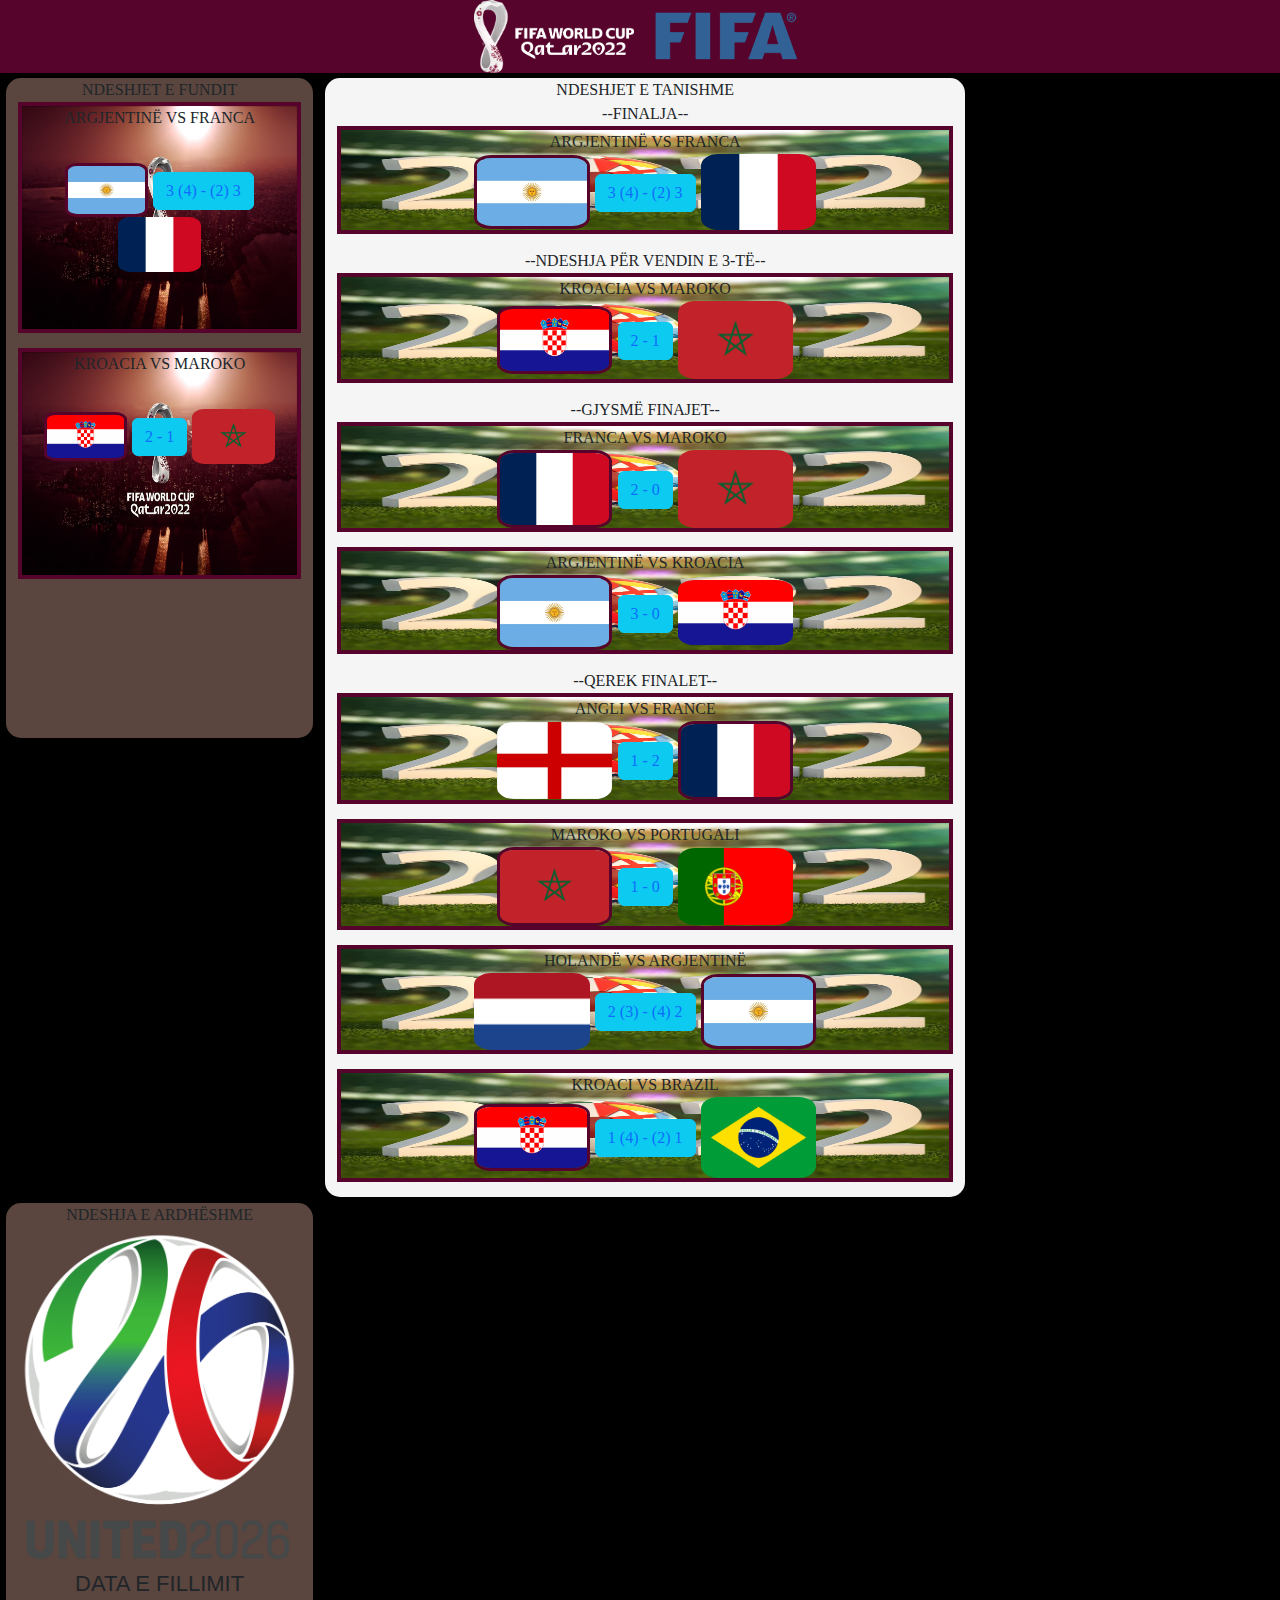
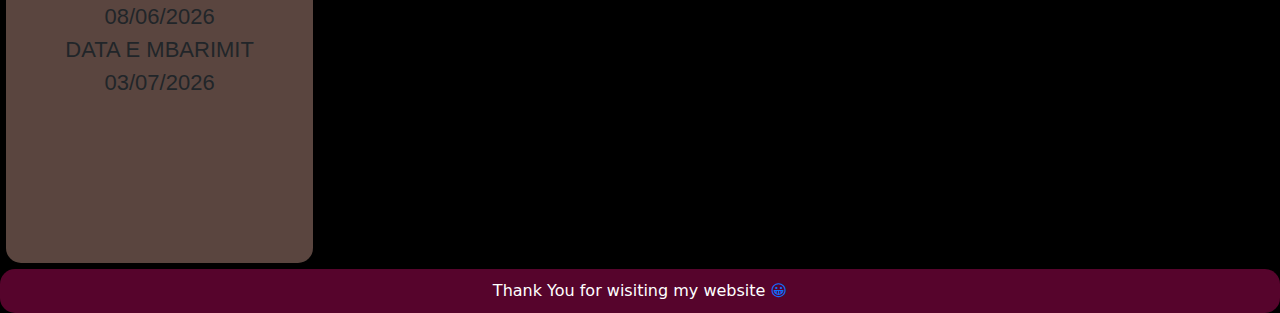
==== commit b815b4b1: "Initial commit" ====
--- a/index.html
+++ b/index.html
@@ -6,7 +6,7 @@
     <link rel="stylesheet" href="Style.css">
     <link rel="stylesheet" href="bootstrap.css">
     <link rel="shortcut icon" href="Photos/FWCQ-2022.png">
-    <meta name="viewport" content="width=device-width, initial-scale=1, shrink-to-fit=no">
+    <meta name="viewport" content="width=device-width, initial-scale=1.0">
     <!-- Google tag (gtag.js) -->
     <script async src="https://www.googletagmanager.com/gtag/js?id=G-WFWW0G0ND9"></script>
     <script>
@@ -16,216 +16,217 @@
 
       gtag('config', 'G-WFWW0G0ND9');
     </script>
-</head>
-<body id="katari-2022">
-
-  <div class="am-header">
-    <a href="#"><img id="am-header-logo" src="Photos/WorldCup.png"></a>
-      <img id="am-Fifa-logo" src="Photos/FIFA.png">
-  </div>
-
-  <div class="row">
-    <div class="column side"><p class="am-top-text">NDESHJET E FUNDIT</p>
-      <div class="am-left-games">
-        <div class="am-left-side-box">
-          <p class="am-teams-names"> ARGJENTINË VS FRANCA</p>
-            <div class="am-tm-and-res-left">
-              <div class="am-home-team-l">
-                <img class="am-team-winner-left-side" src="Teams/Argentina/Flag.png">
-              </div>
-              <div class="am-result-box-button">
-                <p class="am-button-res">
-                  <button type="button" class="btn btn-info"><a href="Argjentina-VS-Franca.html" target="_blank">3 (4) - (2) 3</a></button>
-                </p>
-              </div>
-              <div class="am-away-team-l">
-                <img class="am-team-losser-left-side" src="Teams/France/Flag.png">
-              </div>
-            </div>
+  </head>
+  <body id="katari-2022">
+
+    <div class="am-header">
+      <a href="#"><img id="am-header-logo" src="Photos/WorldCup.png"></a>
+        <img id="am-Fifa-logo" src="Photos/FIFA.png">
+    </div>
+
+    <div class="row">
+      <div class="column side"><p class="am-top-text">NDESHJET E FUNDIT</p>
+        <div class="am-left-games">
+          <div class="am-left-side-box">
+            <p class="am-teams-names"> ARGJENTINË VS FRANCA</p>
+              <div class="am-tm-and-res">
+                <div class="am-home-team-l">
+                  <img class="am-team-winner-left-side" src="Teams/Argentina/Flag.png">
+                </div>
+                <div class="am-result-box-button">
+                  <p class="am-button-res">
+                    <button type="button" class="btn btn-info"><a href="Argjentina-VS-Franca.html" target="_blank">3 (4) - (2) 3</a></button>
+                  </p>
+                </div>
+                <div class="am-away-team-l">
+                  <img class="am-team-losser-left-side" src="Teams/France/Flag.png">
+                </div>
+              </div>
+          </div>
+        </div>
+        <div class="am-left-games">
+          <div class="am-left-side-box">
+            <p class="am-teams-names"> KROACIA VS MAROKO</p>
+              <div class="am-tm-and-res">
+                <div class="am-home-team-l">
+                  <img class="am-team-winner-left-side" src="Teams/Croatia/Flag.png">
+                </div>
+                <div class="am-result-box-button">
+                  <p class="am-button-res">
+                    <button type="button" class="btn btn-info"><a href="Kroacia-VS-Maroko.html" target="_blank">2 - 1</a></button>
+                  </p>
+                </div>
+                <div class="am-away-team-l">
+                  <img class="am-team-losser-left-side" src="Teams/Morocco/Flag.png">
+                </div>
+              </div>
+          </div>
         </div>
       </div>
-      <div class="am-left-games">
-        <div class="am-left-side-box">
-          <p class="am-teams-names"> KROACIA VS MAROKO</p>
-            <div class="am-tm-and-res">
-              <div class="am-home-team-l">
-                <img class="am-team-winner-left-side" src="Teams/Croatia/Flag.png">
-              </div>
-              <div class="am-result-box-button">
-                <p class="am-button-res">
-                  <button type="button" class="btn btn-info"><a href="Argjentina-VS-Franca.html" target="_blank">2 - 1</a></button>
-                </p>
-              </div>
-              <div class="am-away-team-l">
-                <img class="am-team-losser-left-side" src="Teams/Morocco/Flag.png">
-              </div>
-            </div>
+
+      <div class="column middle"><p class="am-top-text">NDESHJET E TANISHME</p>
+        <p class="am-teams-names">--FINALJA--</p>
+        <div class="am-mid-games">
+          <div class="am-box-mid-match">
+            <p class="am-teams-names"> ARGJENTINË VS FRANCA</p>
+              <div class="am-tm-and-res">
+                <div class="am-home-team-mid">
+                  <img class="am-team-winner" src="Teams/Argentina/Flag.png">
+                </div>
+                <div class="am-result-box-button">
+                  <p class="am-button-res">
+                    <button type="button" class="btn btn-info"><a href="Argjentina-VS-Franca.html" target="_blank">3 (4) - (2) 3</a></button>
+                  </p>
+                </div>
+                <div class="am-away-team-mid">
+                  <img class="am-team-losser" src="Teams/France/Flag.png">
+                </div>
+              </div>
+          </div>
+        </div>
+        <p class="am-teams-names">--NDESHJA PËR VENDIN E 3-TË--</p>
+        <div class="am-mid-games">
+          <div class="am-box-mid-match">
+            <p class="am-teams-names"> KROACIA VS MAROKO</p>
+              <div class="am-tm-and-res">
+                <div class="am-home-team-mid">
+                  <img class="am-team-winner" src="Teams/Croatia/Flag.png">
+                </div>
+                <div class="am-result-box-button">
+                  <p class="am-button-res">
+                    <button type="button" class="btn btn-info"><a href="Kroacia-VS-Maroko.html" target="_blank">2 - 1</a></button>
+                  </p>
+                </div>
+                <div class="am-away-team-mid">
+                  <img class="am-team-losser" src="Teams/Morocco/Flag.png">
+                </div>
+              </div>
+          </div>
+        </div>
+        <p class="am-teams-names">--GJYSMË FINAJET--</p>
+        <div class="am-mid-games">
+          <div class="am-box-mid-match">
+            <p class="am-teams-names"> FRANCA VS MAROKO</p>
+              <div class="am-tm-and-res">
+                <div class="am-home-team-mid">
+                  <img class="am-team-winner" src="Teams/France/Flag.png">
+                </div>
+                <div class="am-result-box-button">
+                  <p class="am-button-res">
+                    <button type="button" class="btn btn-info"><a href="Franca-VS-Maroko.html" target="_blank">2 - 0</a></button>
+                  </p>
+                </div>
+                <div class="am-away-team-mid">
+                  <img class="am-team-losser" src="Teams/Morocco/Flag.png">
+                </div>
+              </div>
+          </div>
+        </div>
+        <div class="am-mid-games">
+          <div class="am-box-mid-match">
+            <p class="am-teams-names"> ARGJENTINË VS KROACIA</p>
+              <div class="am-tm-and-res">
+                <div class="am-home-team-mid">
+                  <img class="am-team-winner" src="Teams/Argentina/Flag.png">
+                </div>
+                <div class="am-result-box-button">
+                  <p class="am-button-res">
+                    <button type="button" class="btn btn-info"><a href="Argjentina-VS-Kroacia.html" target="_blank">3 - 0</a></button>
+                  </p>
+                </div>
+                <div class="am-away-team-mid">
+                  <img class="am-team-losser" src="Teams/Croatia/Flag.png">
+                </div>
+              </div>
+          </div>
+        </div>
+        <p class="am-teams-names">--QEREK FINALET--</p>
+        <div class="am-mid-games">
+          <div class="am-box-mid-match">
+            <p class="am-teams-names"> ANGLI VS FRANCE</p>
+              <div class="am-tm-and-res">
+                <div class="am-home-team-mid">
+                  <img class="am-team-losser" src="Teams/England/Flag.png">
+                </div>
+                <div class="am-result-box-button">
+                  <p class="am-button-res">
+                    <button type="button" class="btn btn-info"><a href="Angli-VS-Franca.html" target="_blank">1 - 2</a></button>
+                  </p>
+                </div>
+                <div class="am-away-team-mid">
+                  <img class="am-team-winner" src="Teams/France/Flag.png">
+                </div>
+              </div>
+          </div>
+        </div>
+        <div class="am-mid-games">
+          <div class="am-box-mid-match">
+            <p class="am-teams-names"> MAROKO VS PORTUGALI</p>
+              <div class="am-tm-and-res">
+                <div class="am-home-team-mid">
+                  <img class="am-team-winner" src="Teams/Morocco/Flag.png">
+                </div>
+                <div class="am-result-box-button">
+                  <p class="am-button-res">
+                    <button type="button" class="btn btn-info"><a href="Maroko-VS-Portugali.html" target="_blank">1 - 0</a></button>
+                  </p>
+                </div>
+                <div class="am-away-team-mid">
+                  <img class="am-team-losser" src="Teams/Portugal/Flag.png">
+                </div>
+              </div>
+          </div>
+        </div>
+        <div class="am-mid-games">
+          <div class="am-box-mid-match">
+            <p class="am-teams-names"> HOLANDË VS ARGJENTINË</p>
+              <div class="am-tm-and-res">
+                <div class="am-home-team-mid">
+                  <img class="am-team-losser" src="Teams/Netherlands/Flag.png">
+                </div>
+                <div class="am-result-box-button">
+                  <p class="am-button-res">
+                    <button type="button" class="btn btn-info"><a href="Holanda-VS-Argjentina.html" target="_blank">2 (3) - (4) 2</a></button>
+                  </p>
+                </div>
+                <div class="am-away-team-mid">
+                  <img class="am-team-winner" src="Teams/Argentina/Flag.png">
+                </div>
+              </div>
+          </div>
+        </div>
+        <div class="am-mid-games">
+          <div class="am-box-mid-match">
+            <p class="am-teams-names"> KROACI VS BRAZIL</p>
+              <div class="am-tm-and-res">
+                <div class="am-home-team-mid">
+                  <img class="am-team-winner" src="Teams/Croatia/Flag.png">
+                </div>
+                <div class="am-result-box-button">
+                  <p class="am-button-res">
+                    <button type="button" class="btn btn-info"><a href="Kroacia-VS-Brazil.html" target="_blank">1 (4) - (2) 1</a></button>
+                  </p>
+                </div>
+                <div class="am-away-team-mid">
+                  <img class="am-team-losser" src="Teams/Brazil/Flag.png">
+                </div>
+              </div>
+          </div>
+        </div>
+      </div>
+
+      <div class="column side"><p class="am-top-text">NDESHJA E ARDHËSHME</p>
+        <div class="am-logo-dates-2026">
+          <img id="wc-2026-logo" src="/Photos/wc-2026.png">
+            <p id="dates-2026">DATA E FILLIMIT 08/06/2026</p>
+            <p id="dates-2026">DATA E MBARIMIT 03/07/2026</p>
         </div>
       </div>
     </div>
 
-    <div class="column middle"><p class="am-top-text">NDESHJET E TANISHME</p>
-      <p class="am-teams-names">--FINALJA--</p>
-      <div class="am-mid-games">
-        <div class="am-box-mid-match">
-          <p class="am-teams-names"> ARGJENTINË VS FRANCA</p>
-            <div class="am-tm-and-res">
-              <div class="am-home-team-mid">
-                <img class="am-team-winner" src="Teams/Argentina/Flag.png">
-              </div>
-              <div class="am-result-box-button">
-                <p class="am-button-res">
-                  <button type="button" class="btn btn-info"><a href="Argjentina-VS-Franca.html" target="_blank">3 (4) - (2) 3</a></button>
-                </p>
-              </div>
-              <div class="am-away-team-mid">
-                <img class="am-team-losser" src="Teams/France/Flag.png">
-              </div>
-            </div>
-        </div>
-      </div>
-      <p class="am-teams-names">--NDESHJA PËR VENDIN E 3-TË--</p>
-      <div class="am-mid-games">
-        <div class="am-box-mid-match">
-          <p class="am-teams-names"> KROACIA VS MAROKO</p>
-            <div class="am-tm-and-res">
-              <div class="am-home-team-mid">
-                <img class="am-team-winner" src="Teams/Croatia/Flag.png">
-              </div>
-              <div class="am-result-box-button">
-                <p class="am-button-res">
-                  <button type="button" class="btn btn-info"><a href="#">2 - 1</a></button>
-                </p>
-              </div>
-              <div class="am-away-team-mid">
-                <img class="am-team-losser" src="Teams/Morocco/Flag.png">
-              </div>
-            </div>
-        </div>
-      </div>
-      <p class="am-teams-names">--GJYSMË FINAJET--</p>
-      <div class="am-mid-games">
-        <div class="am-box-mid-match">
-          <p class="am-teams-names"> FRANCA VS MAROKO</p>
-            <div class="am-tm-and-res">
-              <div class="am-home-team-mid">
-                <img class="am-team-winner" src="Teams/France/Flag.png">
-              </div>
-              <div class="am-result-box-button">
-                <p class="am-button-res">
-                  <button type="button" class="btn btn-info"><a href="#">2 - 0</a></button>
-                </p>
-              </div>
-              <div class="am-away-team-mid">
-                <img class="am-team-losser" src="Teams/Morocco/Flag.png">
-              </div>
-            </div>
-        </div>
-      </div>
-      <div class="am-mid-games">
-        <div class="am-box-mid-match">
-          <p class="am-teams-names"> ARGJENTINË VS KROACIA</p>
-            <div class="am-tm-and-res">
-              <div class="am-home-team-mid">
-                <img class="am-team-winner" src="Teams/Argentina/Flag.png">
-              </div>
-              <div class="am-result-box-button">
-                <p class="am-button-res">
-                  <button type="button" class="btn btn-info"><a href="#">3 - 0</a></button>
-                </p>
-              </div>
-              <div class="am-away-team-mid">
-                <img class="am-team-losser" src="Teams/Croatia/Flag.png">
-              </div>
-            </div>
-        </div>
-      </div>
-      <p class="am-teams-names">--QEREK FINALET--</p>
-      <div class="am-mid-games">
-        <div class="am-box-mid-match">
-          <p class="am-teams-names"> ANGLI VS FRANCE</p>
-            <div class="am-tm-and-res">
-              <div class="am-home-team-mid">
-                <img class="am-team-losser" src="Teams/England/Flag.png">
-              </div>
-              <div class="am-result-box-button">
-                <p class="am-button-res">
-                  <button type="button" class="btn btn-info"><a href="#">1 - 2</a></button>
-                </p>
-              </div>
-              <div class="am-away-team-mid">
-                <img class="am-team-winner" src="Teams/France/Flag.png">
-              </div>
-            </div>
-        </div>
-      </div>
-      <div class="am-mid-games">
-        <div class="am-box-mid-match">
-          <p class="am-teams-names"> MAROKO VS PORTUGALI</p>
-            <div class="am-tm-and-res">
-              <div class="am-home-team-mid">
-                <img class="am-team-winner" src="Teams/Morocco/Flag.png">
-              </div>
-              <div class="am-result-box-button">
-                <p class="am-button-res">
-                  <button type="button" class="btn btn-info"><a href="#">1 - 0</a></button>
-                </p>
-              </div>
-              <div class="am-away-team-mid">
-                <img class="am-team-losser" src="Teams/Portugal/Flag.png">
-              </div>
-            </div>
-        </div>
-      </div><div class="am-mid-games">
-        <div class="am-box-mid-match">
-          <p class="am-teams-names"> HOLANDË VS ARGJENTINË</p>
-            <div class="am-tm-and-res">
-              <div class="am-home-team-mid">
-                <img class="am-team-losser" src="Teams/Netherlands/Flag.png">
-              </div>
-              <div class="am-result-box-button">
-                <p class="am-button-res">
-                  <button type="button" class="btn btn-info"><a href="#">2 (3) - (4) 2</a></button>
-                </p>
-              </div>
-              <div class="am-away-team-mid">
-                <img class="am-team-winner" src="Teams/Argentina/Flag.png">
-              </div>
-            </div>
-        </div>
-      </div>
-      <div class="am-mid-games">
-        <div class="am-box-mid-match">
-          <p class="am-teams-names"> KROACI VS BRAZIL</p>
-            <div class="am-tm-and-res">
-              <div class="am-home-team-mid">
-                <img class="am-team-winner" src="Teams/Croatia/Flag.png">
-              </div>
-              <div class="am-result-box-button">
-                <p class="am-button-res">
-                  <button type="button" class="btn btn-info"><a href="#">1 (4) - (2) 1</a></button>
-                </p>
-              </div>
-              <div class="am-away-team-mid">
-                <img class="am-team-losser" src="Teams/Brazil/Flag.png">
-              </div>
-            </div>
-        </div>
-      </div>
+    <div class="am-footer">
+      <p class="am-footer-paragraph">Thank You for wisiting my website <a href="https://www.youtube.com/watch?v=dQw4w9WgXcQ" target="_blank"> &#128512;</a></p>
     </div>
 
-    <div class="column side"><p class="am-top-text">NDESHJA E ARDHËSHME</p>
-      <div class="am-logo-dates-2026">
-        <img id="wc-2026-logo" src="/Photos/wc-2026.png">
-          <p id="dates-2026">DATA E FILLIMIT 08/06/2026</p>
-          <p id="dates-2026">DATA E MBARIMIT 03/07/2026</p>
-      </div>
-    </div>
-  </div>
-
-  <div class="am-footer">
-    <p class="am-footer-paragraph">Thank You for wisiting my website <a href="https://www.youtube.com/watch?v=dQw4w9WgXcQ" target="_blank"> &#128512;</a></p>
-  </div>
-
-</body>
+  </body>
 </html>
--- a/Style.css
+++ b/Style.css
@@ -17,7 +17,7 @@
 
   .column {
     float: left;
-    height: 1800px;
+    height: 100%;
     border-radius: 15px;
     margin: 6px;
   }
@@ -30,7 +30,7 @@
   }
   
   .column.middle {
-    width: 49%;
+    width: 50%;
     float: left;
     background-color: whitesmoke;
   }
@@ -70,6 +70,8 @@
 
   .am-button-res {
     text-align: center;
+    font-family: georgia, serif;
+    color: #56042C;
   }
 
   .img {
@@ -144,8 +146,6 @@
   .am-result-box-button {
     display: inline-table;
     text-align: center;
-    width: auto;
-    height: auto;
   }
 
   .am-tm-and-res {
@@ -180,31 +180,30 @@
 
   .am-team-winner-left-side {
     height: auto;
-    width: auto;
-    max-width: 105px;
+    max-height: 100%;
+    width: auto;
+    max-width: 100%;
     border-radius: 15%;
     border: 3px #56042C solid;
   }
 
   .am-team-losser-left-side {
     height: auto;
-    max-height: 95%;
-    width: auto;
-    max-width: 105px;
+    max-height: 100%;
+    width: auto;
+    max-width: 100%;
     border-radius: 15%;
   }
 
   .am-home-team-l {
-    height: auto;
-    max-height: 95%;
-    width: auto;
-    max-width: 95%;
+    width: 30%;
+    max-width: 150px;
     display: inline-block;
   }
 
   .am-away-team-l {
-    width: auto;
-    height: auto;
+    width: 30%;
+    height: 150px;
     display: inline-block;
   }
 
@@ -216,7 +215,73 @@
     text-align: center;
   }
 
-  .tm-and-res-left {
-    position: relative;
-    top: 15%;
+  .am-match-info {
+    width: auto;
+    max-width: 100%;
+    height: auto;
+    max-height: 30%;
+    position: relative;
+    top: 2%;
+    text-align: center;
+    margin-top: 10px;
+  }
+
+  .am-home-team-info {
+    width: 19%;
+    max-width: 150px;
+    display: inline-block;
+    position: relative;
+    right: 4%;
+  }
+
+  .am-away-team-info {
+    width: 19%;
+    max-width: 150px;
+    display: inline-block;
+    position: relative;
+    left: 4%;
+  }
+
+  .am-goalscorers {
+    position: relative;
+  }
+
+  .am-left-players {
+    text-align: left;
+  }
+
+  .am-right-players {
+    text-align: right;
+  }
+
+  .am-left-shoot {
+    width: 19px;
+    position: relative;
+    left: 8px;
+  }
+
+  .am-right-shoot {
+    width: 19px;
+    position: relative;
+    right: 8px;
+  }
+
+  .am-goals {
+    font-family: georgia, serif;
+    color: #56042C;
+  }
+
+  .am-video {
+  }
+
+  .am-photo {
+    display: inline;
+    text-align: center;
+  }
+
+  .am-in-game-img {
+    display: inline;
+    width: 100%;
+    height: 50%;
+    max-height: 50%;
   }